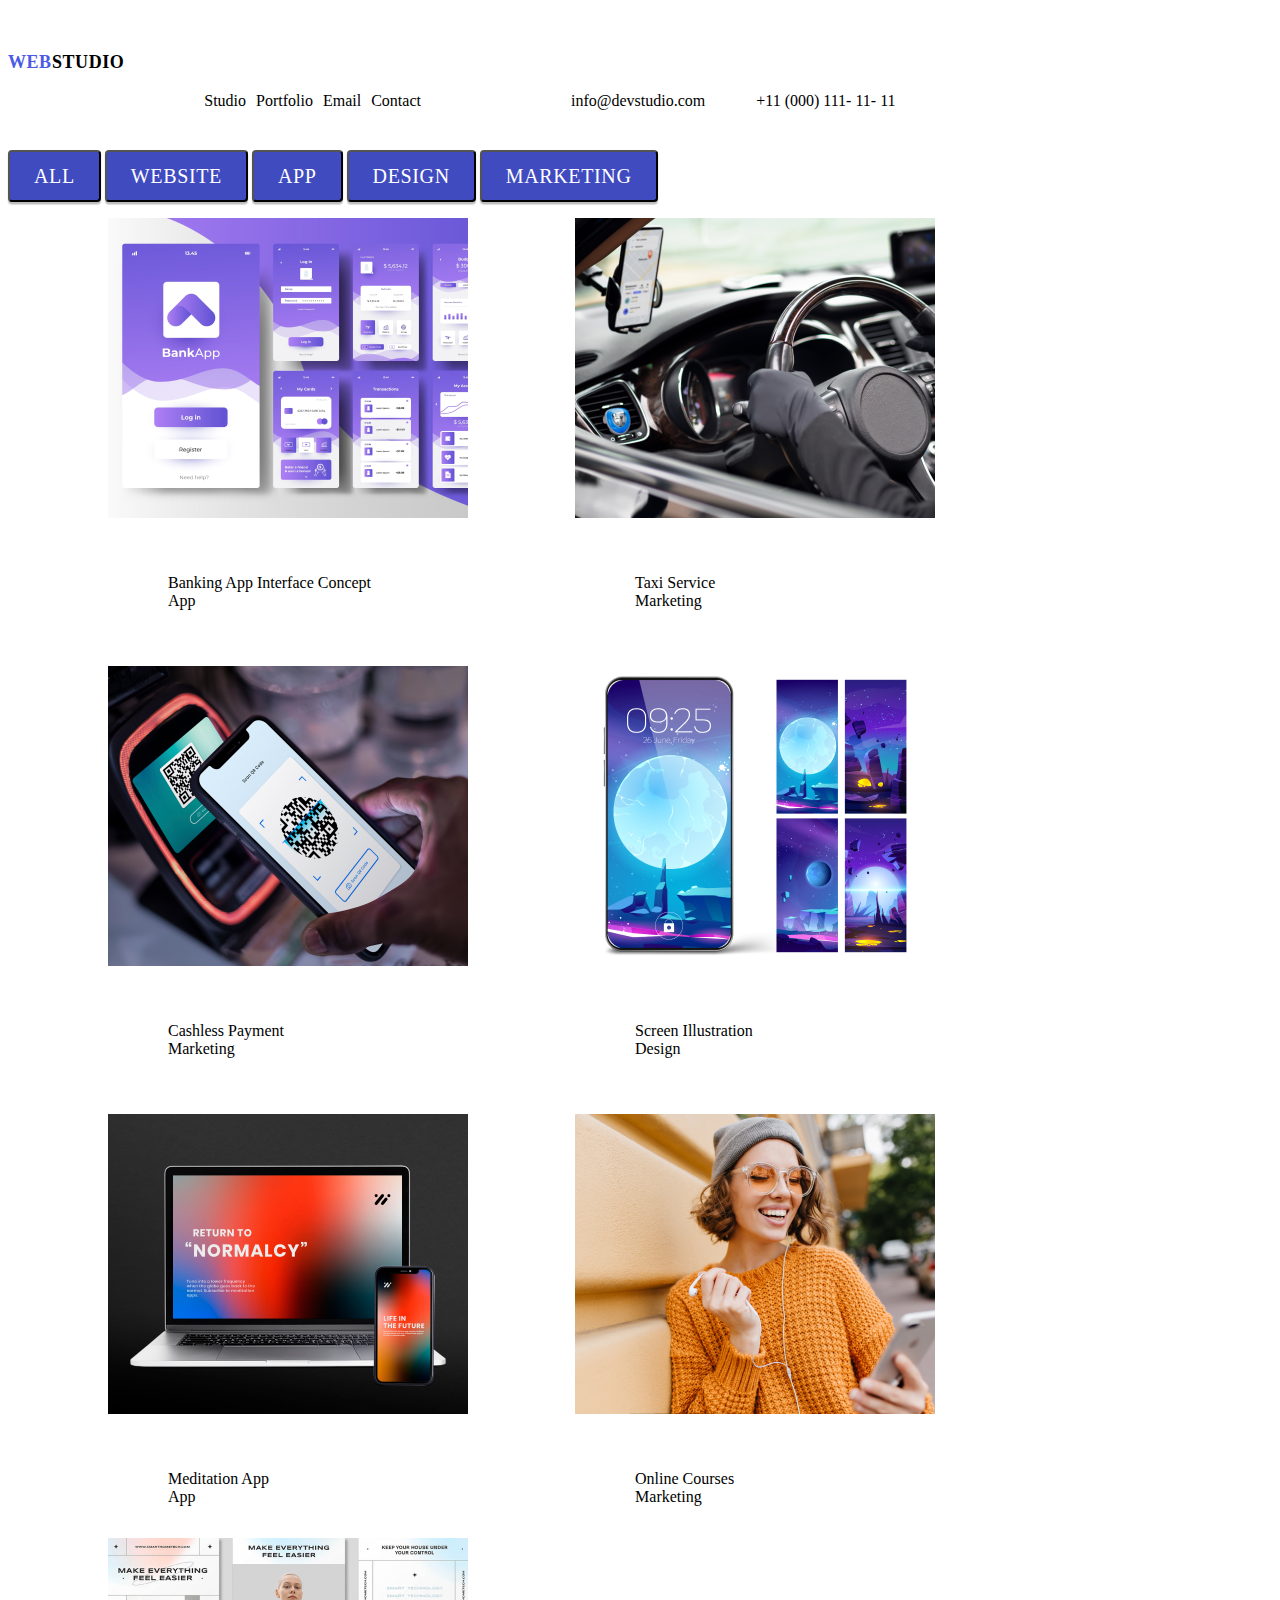
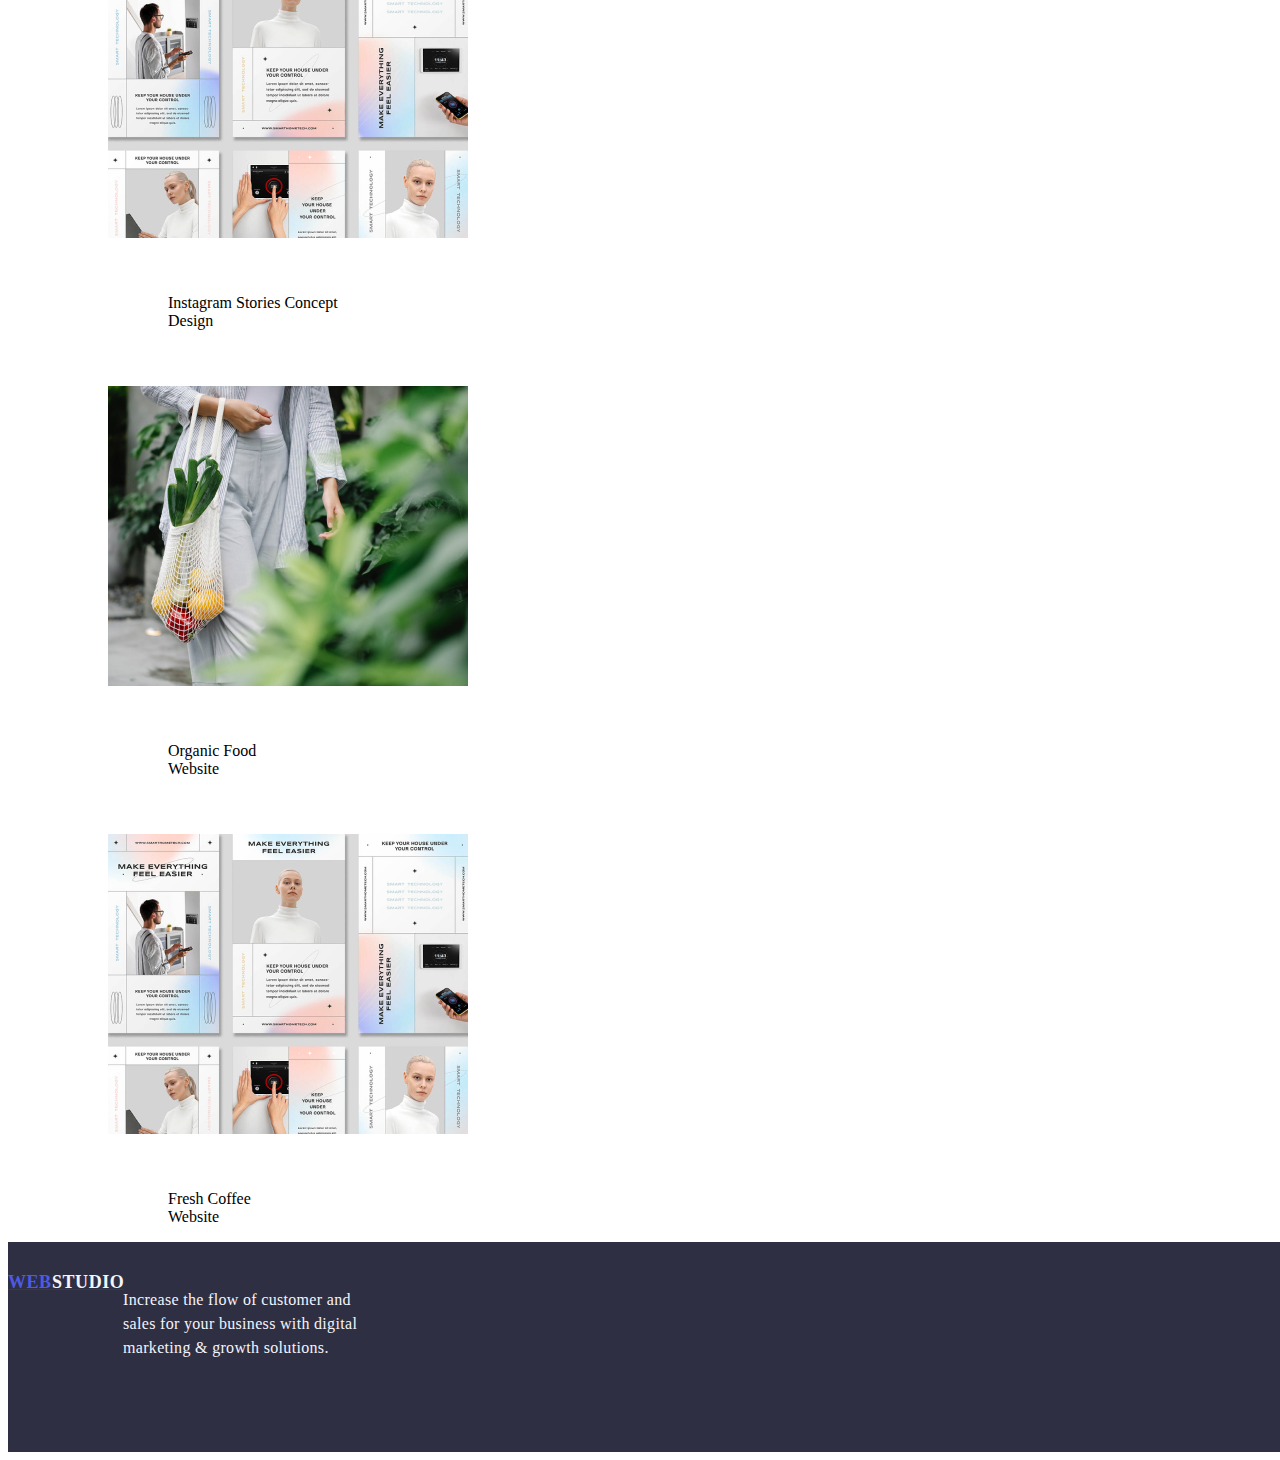
==== portfolio.html @ b7d36d79 "update" ====
<!DOCTYPE html>
<html lang="en">
    <head>
        <meta charset="UTF-8"/>
        <meta name="viewport" content="device-width" , initial scale="1.0"/>
        <title>Portfolio</title>
        <link rel="stylesheet" href="css/style.css"/>
    </head>
    <body>
        <header class="header-list1">
            <div class="list-list1">

                <a class="logo"><span class="web-logo">WEB</span><span class="studio-logo">STUDIO</span></a>
            
              <div class="list">
                    <ul class="list">
                         <li class="list">
                            <a >Studio</a>
                                </li> 
                                     <li class="list">
                                        <a>Portfolio</a>
                                            </li>             
                                                 <li class="list">
                                                    <a>Email</a>
                                                        </li>
                                                             <li class="list">
                                                                 <a>Contact</a>
                                                                    </li>
                                                                 </ul>
                   
                                                             <ul class="list2">
                                                         <li class="list2">
                                                     <a>info@devstudio.com</a>
                                                 </li>
                                            <li class="list2">
                                        <a>+11 (000) 111- 11- 11</a>
                                    </li>
                                    </ul>
                             </div>
                         
        </header>
        <section class="project"> 
        <div>
            <button class="btn-button1">ALL</button>
            <button class="btn-button1">WEBSITE</button>
            <button class="btn-button1">APP</button>
            <button class="btn-button1">DESIGN</button>
            <button class="btn-button1">MARKETING</button>
        </div>
    </section>

        <div class="img2">
        <ul class="img2"><img src="images/projectcard1.jpg" alt="Banking App Interface Concept" /></ul>
                                        <p class="img2-des">Banking App Interface Concept <br>
                                             App</p>
         <ul class="img2"><img src="images/projectcard2.jpg" alt="Cashless Payment" /></ul>
                                          <p class="img2-des">Cashless Payment <br>
                                                                 Marketing</p>
        <ul class="img2"><img src="images/projectcard3.jpg" alt="Meditation App" /></ul>
                                            <p class="img2-des">Meditation App <br>
                                                                    App</p>
        </div>
        <div class="img2">
        <ul class="img2"><img src="images/projectcard4.jpg" alt="Taxi Service Marketing" /></ul>
                                              <p class="img2-des">Taxi Service <br>
                                                                     Marketing</p>

        <ul class="img2"><img src="images/projectcard5.jpg" alt="Screen Illustration Design" /></ul>
                                             <p class="img2-des">Screen Illustration <br>
                                                                    Design </p>  
        <ul class="img2"><img src="images/projectcard6.jpg" alt="Online Courses Marketing" /></ul>
                                                <p class="img2-des">Online Courses <br>
                                                                     Marketing </p> 
        </div>
        <div class="img2">
        <ul class="img2"><img src="images/projectcard7.jpg" alt="Instagram Stories Concept" /></ul>
                                            <p class="img2-des">Instagram Stories Concept <br>
                                                                    Design </p> 
         <ul class="img2"><img src="images/projectcard8.jpg" alt="Organic Food Website" /></ul>
                                                 <p class="img2-des">Organic Food <br>
                                                                      Website </p>
        <ul class="img2"><img src="images/projectcard7.jpg" alt="Fresh Coffe" /></ul>
                                                    <p class="img2-des">Fresh Coffee <br>
                                                                      Website </p>
        </div>                                 
    </body>

    
        <footer class="bg-dark">
            <a href=""class="logo"><span class="web-logo">WEB</span><span class="studio-logo1">STUDIO</span></a>
              <p class="description1">
              Increase the flow of customer and <br />
              sales for your business with digital <br />
              marketing & growth solutions.
            </p>
    </footer>
</html>
---- css/style.css ----
.web-logo{
    display:flex;
    width: 44px;
    height: 21px;
    flex-direction: column;
    justify-content: center;
    color: var(--IRIS, #4D5AE5);
    font-family: Roboto;
    font-size: 18px;
    font-style: normal;
    font-weight: 800;
    line-height: 21px; 
    letter-spacing: 0.54px;
    text-transform: uppercase;
}
.studio-logo{
    color: var( #2E2F42);
    font-family: Roboto;
    font-size: 18px;
    font-style: normal;
    font-weight: 800;
    line-height: 21px; /* 116.667% */
    letter-spacing: 0.54px;
    text-transform: uppercase;
}
.studio-logo1{
    color: var(--CLOUD, #F4F4FD);
    width:71px;
    height:21px;
    font-size:18px;
    font-style:normal;
    font-weight:800;
    line-height: 21px; /* 116.667% */
    letter-spacing: 0.54px;
    text-transform: uppercase;
    

}
body{
    font-family:"Roboto"
}
.container{
    display:flex;
    margin: 0 auto;
    width:1158px;
    padding: 0 15px;
}
.logo web{
    display:flex;
    justify-content: space-between;
}
.logo-list{
    display:flex;
    text-align:left;
    justify-content:space-evenly;
    align-items:left;
    display:inline-flex;
    margin-top:20px;
    margin-right:76px;
}

.features-list{
    display:inline-block;
    display:flex;
    color: var(--NAVY-BLUE, #2E2F42);
    justify-content:space-evenly;
    font-family: Roboto;
    font-size: 30px;
    font-style: normal;
    font-weight: 500;
    line-height: 24px;
    letter-spacing:0.4px;
    width:264px;
}
/*
.description1{

    color: var(--CLOUD, #F4F4FD);
    font-family: Roboto;
    font-size: 16px;
    font-style: normal;
    font-weight: 400;
    line-height: 24px;
    letter-spacing: 0.32px;
    width: 264px;
}
*/
.list{
    display:flex;
    gap:10px;
    justify-content:space-between;
    align-items:left;
    display:inline-flex;
    margin-top:20px;
}
.list-1{
    display:flex;
    display:inline-flex;
    margin-left:5px;
    margin-top:20px; 
    
}
.nav.nav{
    font weight:500px;
}
.list1{
    display: flex;
    padding: 24px 0;
    gap: 40px;
}
    /*
    display:flex;
    display:flex-end;
    margin-left:190px;
    margin-top:20px;
    gap:1px;
    justify-content:flex-end;
    align-items:center;*/ 

.list2{
    display:flex;
    margin-left:50px;
    gap:1px;
    align-items:center;
    margin-top:20px;
}
.solution{
    color: var(--WHITE, #FFF);
    text-align: center;
    font-family: Roboto;
    font-size: 56px;
    font-style: normal;
    font-weight: 700;
    line-height: 60px;
    letter-spacing: 1.12px;
    padding:100px 200px 50px;
    justify-content:center;
    display:flex;
    Text-transform:uppercase;
}
.hero{
     
     background: var(--NAVY-BLUE, #2E2F42);
     width:1440px;
     height:600px;
     justify-content: center;
     flex-shrink: 0;
}
.text{
     color: var(--NAVY-BLUE, #2E2F42);
     text-align: center;
     font-family: Roboto;
     font-size: 36px;
     font-style: normal;
     font-weight: 700;
     line-height: 40px; /* 111.111% */
     letter-spacing: 0.72px;
     text-transform: capitalize
}
.image{
    display:flex;
    display: inline-flex;
    flex-direction:row;
    align-items: flex-start;
    gap:24px;
    height:200px;
    width:360px;
    
}
/*
.img1{
    display:flex;
    display:inline-flex;
    flex-direction:row;
    align-items:center;
    justify-content:center;
    gap:2px; 
    height: 250px;
}
.img3{
    display:flex;
    display:inline-flex;
    flex-direction:row;
    align-items:center;
    justify-content:center;
    gap:2px; 
    height: 250px;}
    */

.img2{
    display:flex;
    display: inline-flex;
    flex-wrap:wrap;
    flex-direction:column;
    align-items:flex-start;
    margin-left:30px;
    gap:24px;
    justify-content:space-between
}
.img2-des{
    display:flex;
    align-items: center;
    margin-left:130px;
    margin-right:100px;
    gap:10px;
}
.bg-dark{
    display:flex;
    background: var(--NAVYBLUE, #2E2F42);
    text-align:left;
    align-content:left;
    width:1440px;
    height:200px;
    justify-content:left;
    flex-shrink:0;
    padding-top:10px;
    font-size: 16px;
    line-height: 24px;
    letter-spacing: 0.32px;color: var(--CLOUD, #F4F4FD);
}
.hero-btn{
    display: inline-flex;
    padding: 16px 32px;
    align-items: center;
    gap: 10px;
    border-radius: 4px;
    background: var(--IRIS, #4D5AE5);
    box-shadow: 0px 4px 4px 0px rgba(0, 0, 0, 0.15);
    border:1000px;
    justify-content: center;
}
/*header*/
.header-list{
    border-bottom: 1px solid var(--Cornflower);
    background-color: var(--White);
    display:flex;
    justify-content:space-between;
    max-width:1200px;
    margin:auto 0;
}
.list-list{
    display:flex;
    justify-content:space-between;
    gap:1px;
}
.list-2{
    display:flex;
    gap:3px
    justify-content:flex-start;

}
.nav-list{
    display: flex;
    align-items: center;  
    padding: 24px 0;
}


.list-list1{
    display: flex;
    
    padding: 24px 0;
    gap: 40px;
}
.hero-btn:hover{
    cursor:pointer;
    background-color:var (--ocean);
}
.card-container{
    display:flex;
    justify-content:center;
    gap:40px;
} 
.card{
    list-style:none;
    text-align:center;
    width:264px;
    height:260px;
    box-shadow: 0px 2px 1px 0px #2e2f4214;
    box-shadow: 0px 1px  1px 0px #2e2f4229;
    box-shadow: 0px 1px 6px 0px #2e2f4214;
}

.description1{ 
    display:flex;
    text-align:left;
    align-items: left;
    color: var(--CLOUD, #F4F4FD);
    font-size: 16px;
    font-style: normal;
    font-weight: 400;
    line-height: 24px;
    letter-spacing: 0.32px;
    padding-top:20px;
    
  
}

.work{
    align-items: center;
    margin-left: 200px;
    color: var(--NAVY-BLUE, #2E2F42);
    text-align: center;
    font-family: Roboto;
    font-size: 30px;
    font-style: normal;
    font-weight: 500;
    line-height: 40px; 
    letter-spacing: 0.72px;
    text-transform: capitalize;
}
.team{
    display:flex;
    align-items: center;
    margin-left: 200px;
    color: var(--NAVY-BLUE, #2E2F42);
    text-align:center;
    justify-content:space-evenly;
    font-family: Roboto;
    font-size: 30px;
    font-style: normal;
    font-weight: 500;
    line-height: 25px;
    letter-spacing: 0.72px;
    text-transform: capitalize;
}
/*
.team-designation{
    color: var(--NAVY-BLUE, #2E2F42);
    text-align:left;
    font-family: Roboto;
    font-size: 20px;
    font-style: normal;
    font-weight: 500;
    line-height: 24px; 
    letter-spacing: 0.4px;
    margin-left:20px;
}
*/
/*
.team-designation{
    display:flex;
    display:inline-flex;
    align-items: center;
    margin-left:5px;
    margin-right:5px;
    gap:5px;
    
}
*/
.title{
    display:flex;
    display:flex-start;
    max-width: 1150px;
    padding: 5px;
    margin-left: auto;
    margin-right: auto;
    justify-content:space-between;
    color: var(--NAVY-BLUE, #2E2F42);
    font-size: 27px;
    font-style: normal;
    font-weight: 500;
    line-height: 24px;
    letter-spacing: 0.4px;
    margin-bottom: 20px;

    /*
    display:flex;
    display:inline-flex;
    align-items:baseline;
    flex-direction:row;
    flex-wrap:nowrap;

    justify-content:space-evenly;
    color: var(--NAVY-BLUE, #2E2F42);
    font-family: Roboto;
    font-size: 20px;
    font-style: normal;
    font-weight: 500;
    line-height: 24px;

    letter-spacing: 0.4px;
    margin-bottom: 20px;*/

  
}
.title-des{
    text-align: center;
    justify-content:center;
    margin-bottom: 20px;
    margin-left:20px;
  

}

.des{
 
    color:var(--SLATE, #434455);
    align-items:baseline;
    margin-top:40px;
    margin-left:20px;
    font-size: 16px;
    font-style:normal;
    font-weight:400;
    line-height:24px; 
    letter-spacing:0.32px;
}
.descript{
    display:flex;
    display:inline flex;
    color: var(--SLATE, #434455);
    font-size: 16px;
    line-height: 24px; 
    letter-spacing: 1.5px;

}
.btn-button1{
    cursor:pointer;
    display:flex;
    color: var(--WHITE, #FFF);
    text-align: center;
    align-content:center;
    font-family: Roboto;
    font-size: 20px;
    font-style: normal;
    font-weight: 500;
    line-height: 24px; 
    letter-spacing: 0.64px;
    display:inline-flex;
    padding: 12px 24px;
    align-items: center;
    justify-content:center;
    flex-direction:row;
    gap:50px;
    border-radius: 4px;
    background: var(--OCEAN, #404BBF);
    box-shadow: 0px 2px 2px 0px rgba(0, 0, 0, 0.12), 0px 2px 1px 0px rgba(0, 0, 0, 0.08), 0px 3px 1px 0px rgba(0, 0, 0, 0.10);
}
.btn-button{
    cursor:pointer;
    display:flex;
    color: var(--WHITE,#FFF);
    text-align:center;
    align-content:center;
    align-self:center;
    font-family: Roboto;
    font-size: 16px;
    font-style: normal;
    font-weight: 500;
    line-height: 24px; 
    letter-spacing: 0.64px;
    display:inline-flex;
    padding: 12px 24px;
    align-items: center;
    justify-content:center;
    gap:100px;
    border-radius:4px;
    background: var(--OCEAN, #404BBF);
    box-shadow: 0px 2px 2px 0px rgba(0, 0, 0, 0.12), 0px 2px 1px 0px rgba(0, 0, 0, 0.08), 0px 3px 1px 0px rgba(0, 0, 0, 0.10);
}
.web-logo{
    display: flex;
    width: 44px;
    height: 21px;
    flex-direction: column;
    justify-content: center;

    color: var(--IRIS, #4D5AE5);
    font-family:Roboto;
    font-size: 18px;
    font-style: normal;
    font-weight: 800;
    line-height: 21px; /* 116.667% */
    letter-spacing: 0.54px;
    text-transform: uppercase;
}
.studio-footer{
    color:var(--cloudcolor);
}
.header{
    border-bottom: 1px solid var (--cornflower,#e7e9fc)
}
.header-list{
    display:flex;
}
.container{
    margin: 0 auto;go
    width:1158px;
    padding: 0 15px;
}
.logo.web{
    display: flex;
    justify-content: space-between
}
.logo{
    display:flex;
    text-align:left;
    justify-content:flex-start;
    align-items:left;
    margin-top:20px;

    
}
.features-list{
    display:flex;
    gap:20px;
}
.item-list{
    display:flex;
    gap:24px;
    text-align:center;
}
.hero{
    padding-top: 100px;
    text-align:center;
    margin:auto 0;
}

/*
.h4{
    display:flex;
    display:inline-flex;
    justify-content:center;
    align-items: center;

}
*/
.h4{
    display:flex;
    align-items: center;
    margin-left:130px;
    margin-right:100px;
    gap:10px;
}
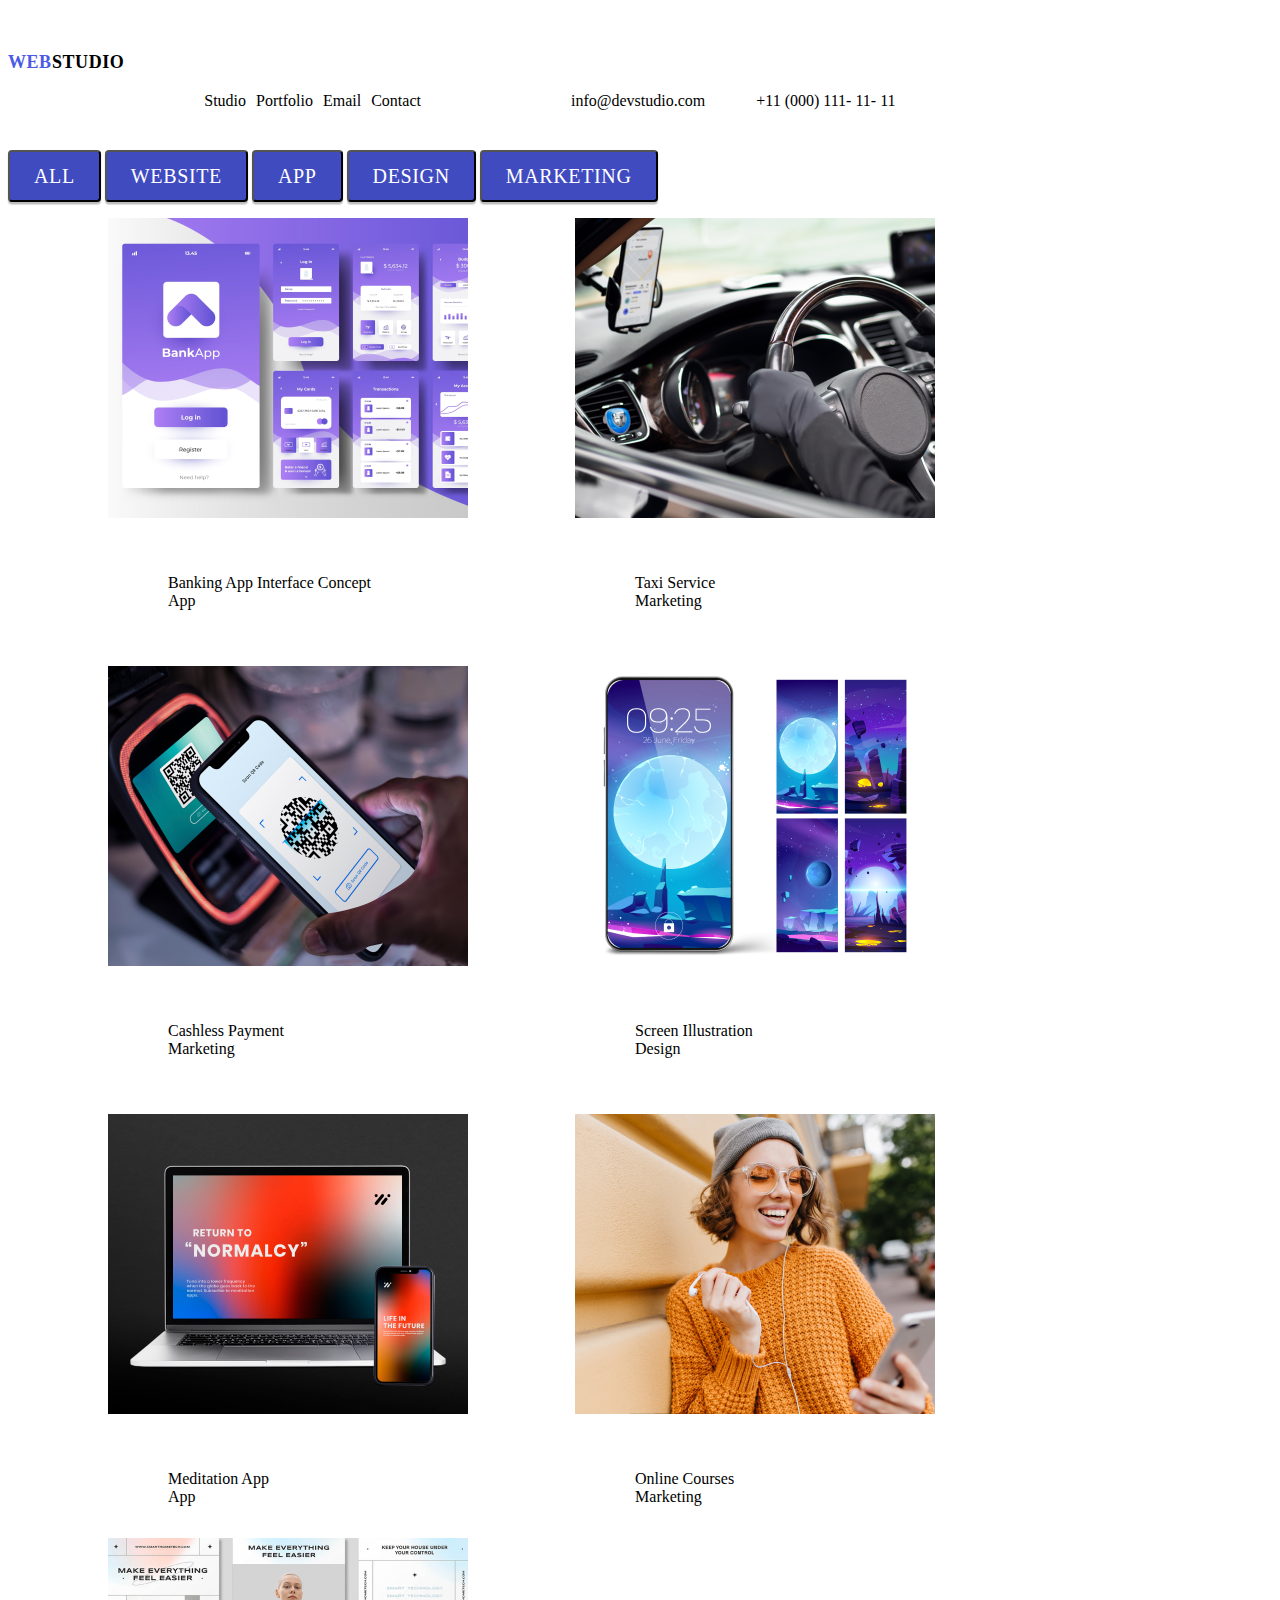
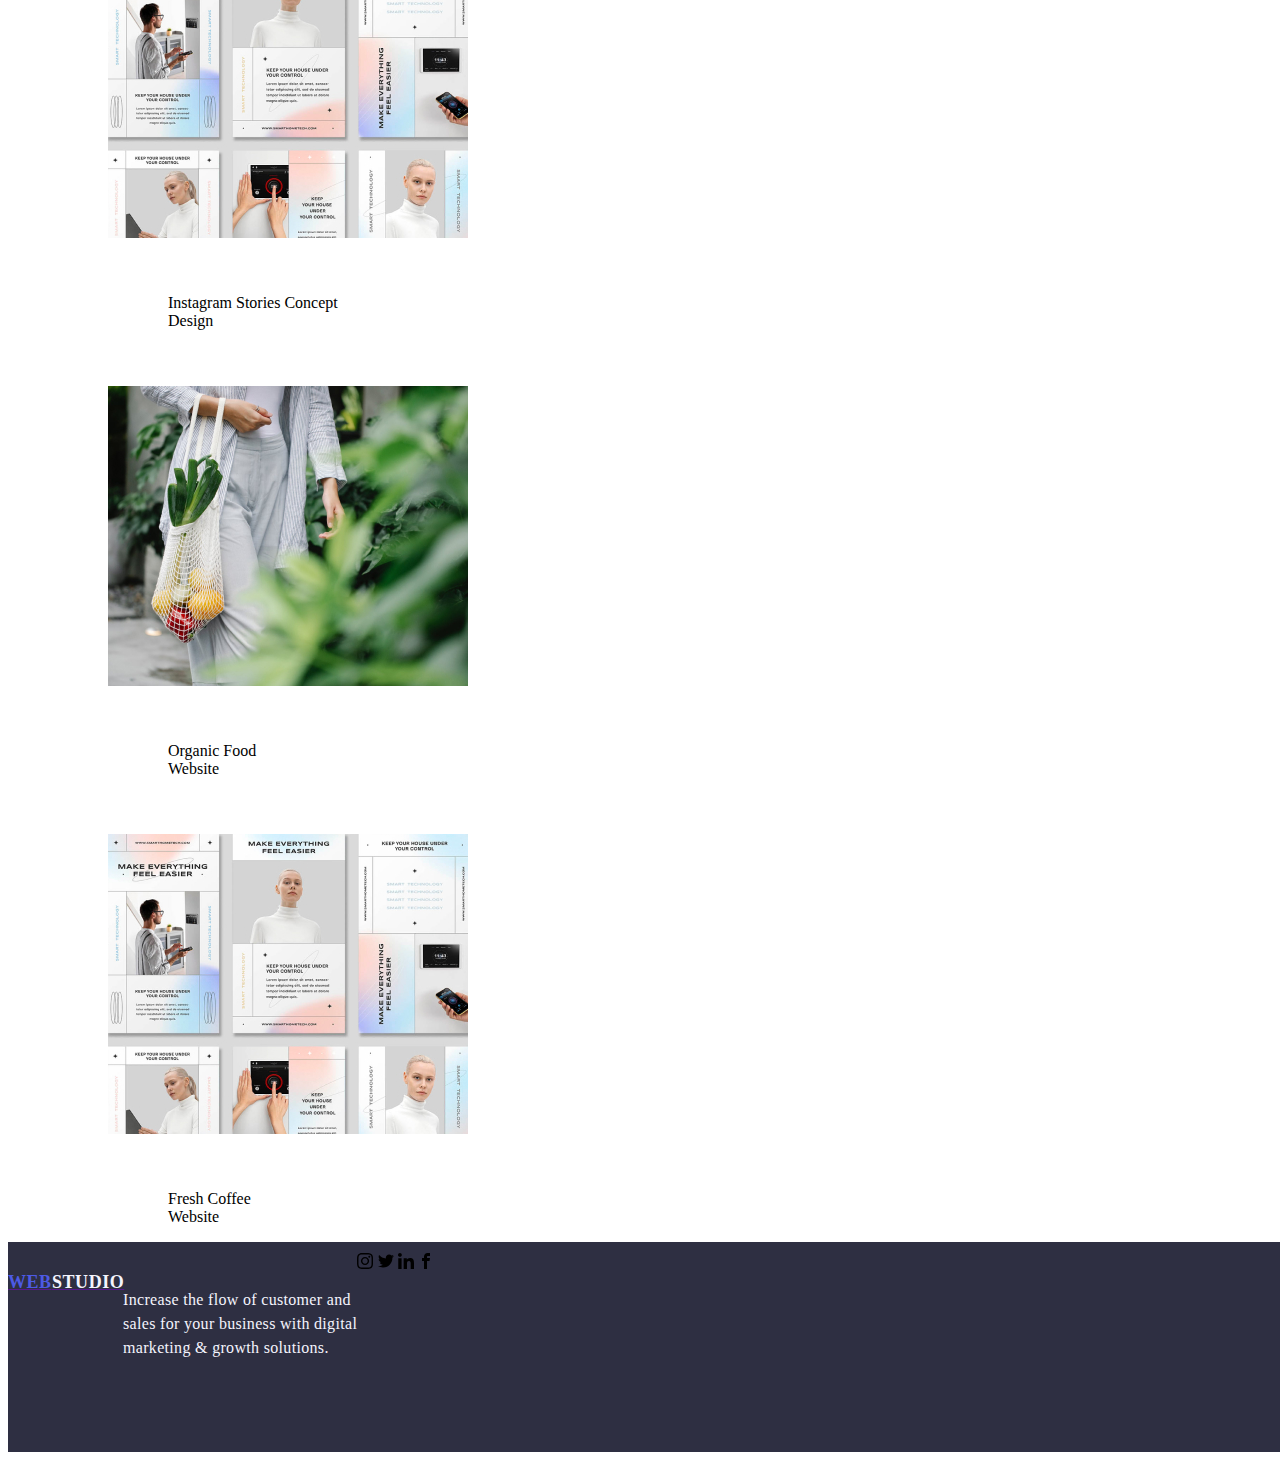
==== commit 4fdae981: "UPDATED" ====
--- a/portfolio.html
+++ b/portfolio.html
@@ -93,5 +93,22 @@
               sales for your business with digital <br />
               marketing & growth solutions.
             </p>
+
+            <div class="team-social1">
+                <svg height="16" width="16">
+                  <use href="images/icons.svg#instagram-2">  </use>
+                </svg>
+ 
+                 <svg height="16" width="16">
+                   <use href="images/icons.svg#twitter-1">  </use>
+                 </svg>
+ 
+                 <svg height="16" width="16">
+                   <use href="images/icons.svg#linkedin-1">  </use>
+                 </svg>
+           
+                 <svg height="16" width="16">
+                    <use href="images/icons.svg#facebook">  </use>
+                 </svg>
     </footer>
 </html>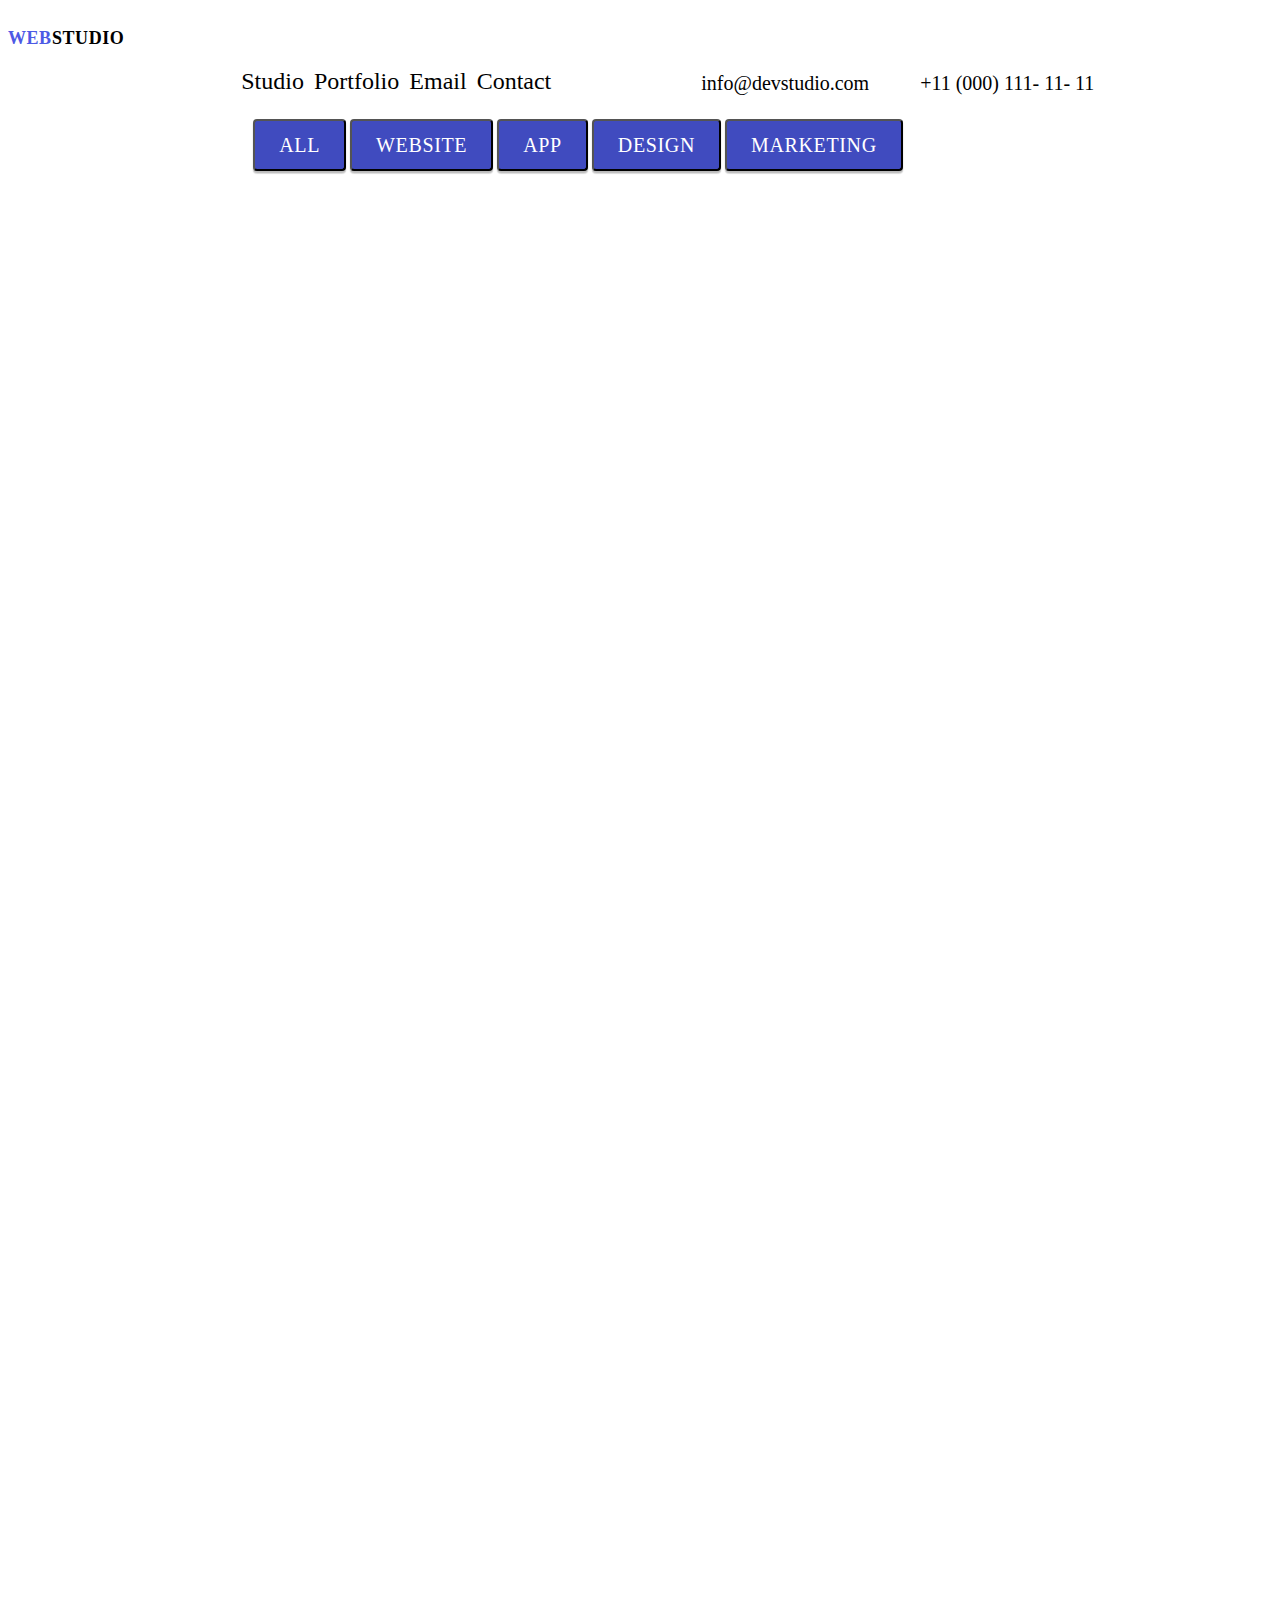
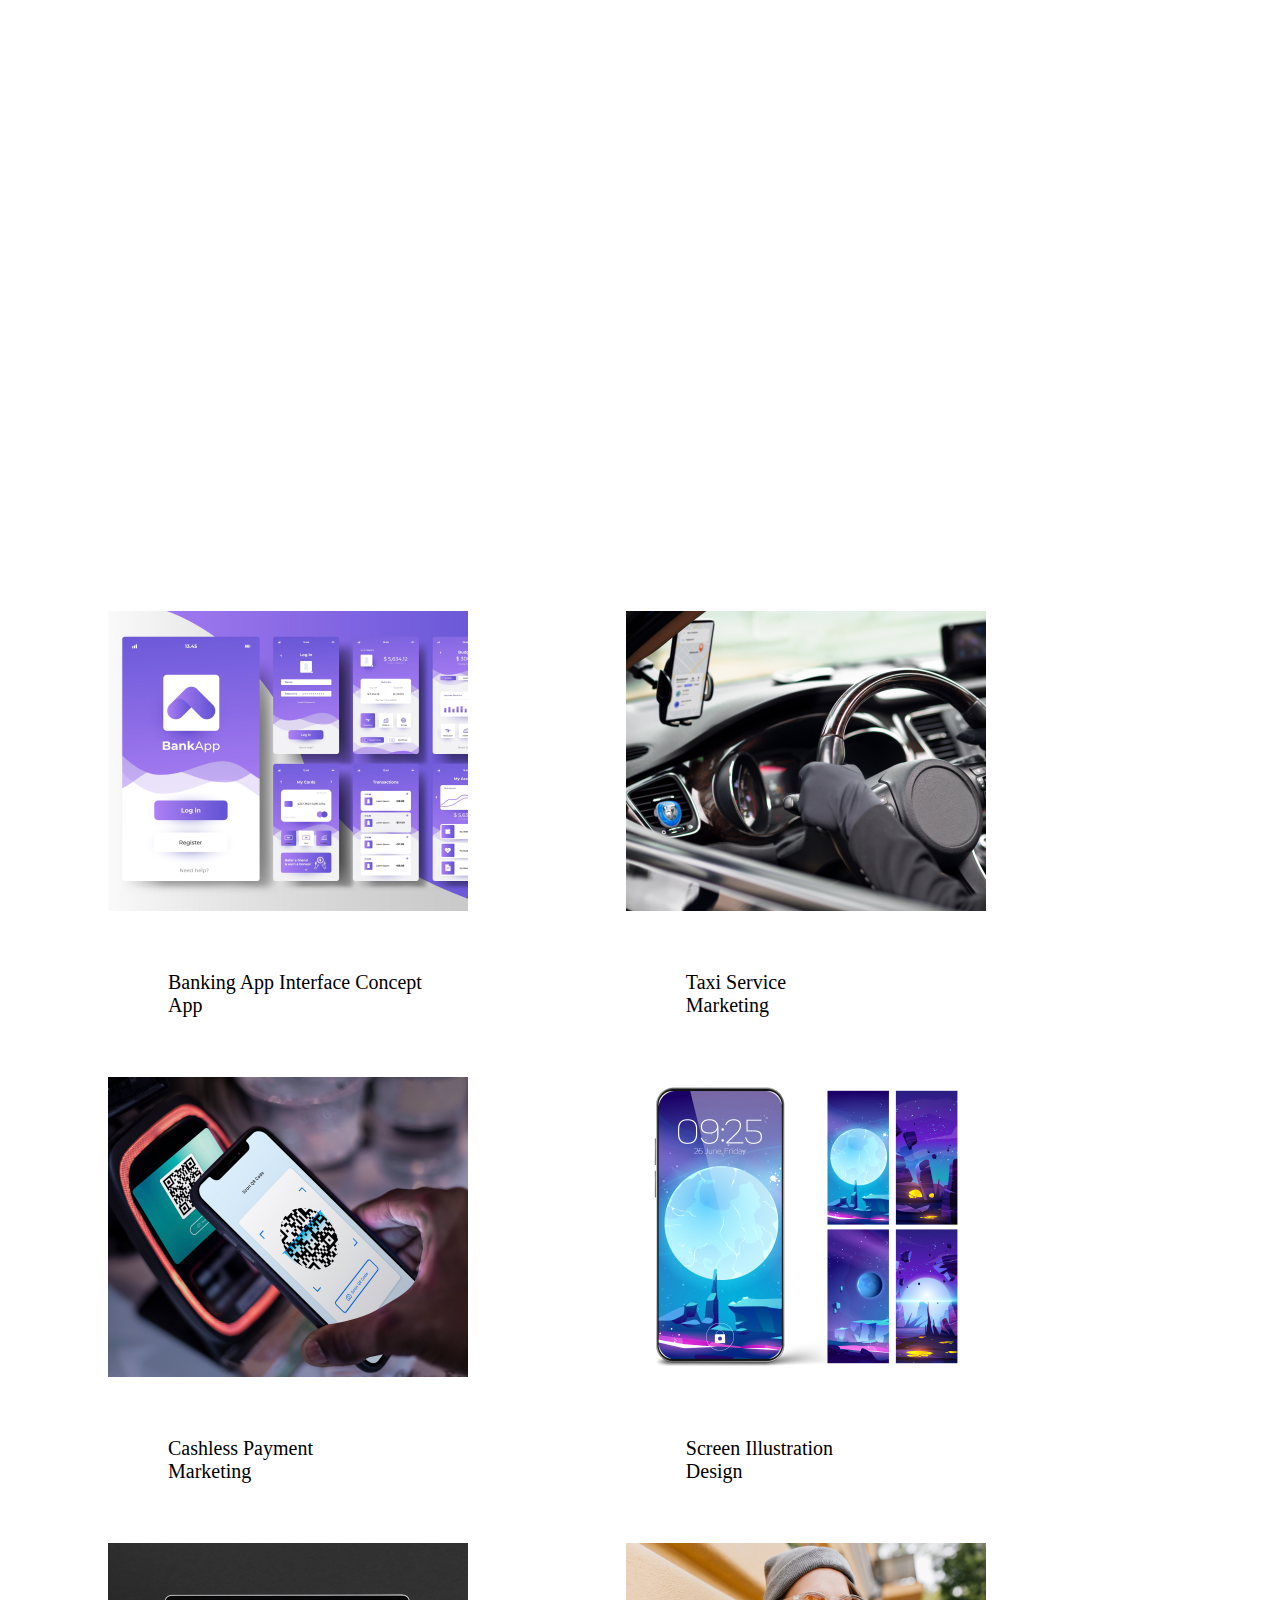
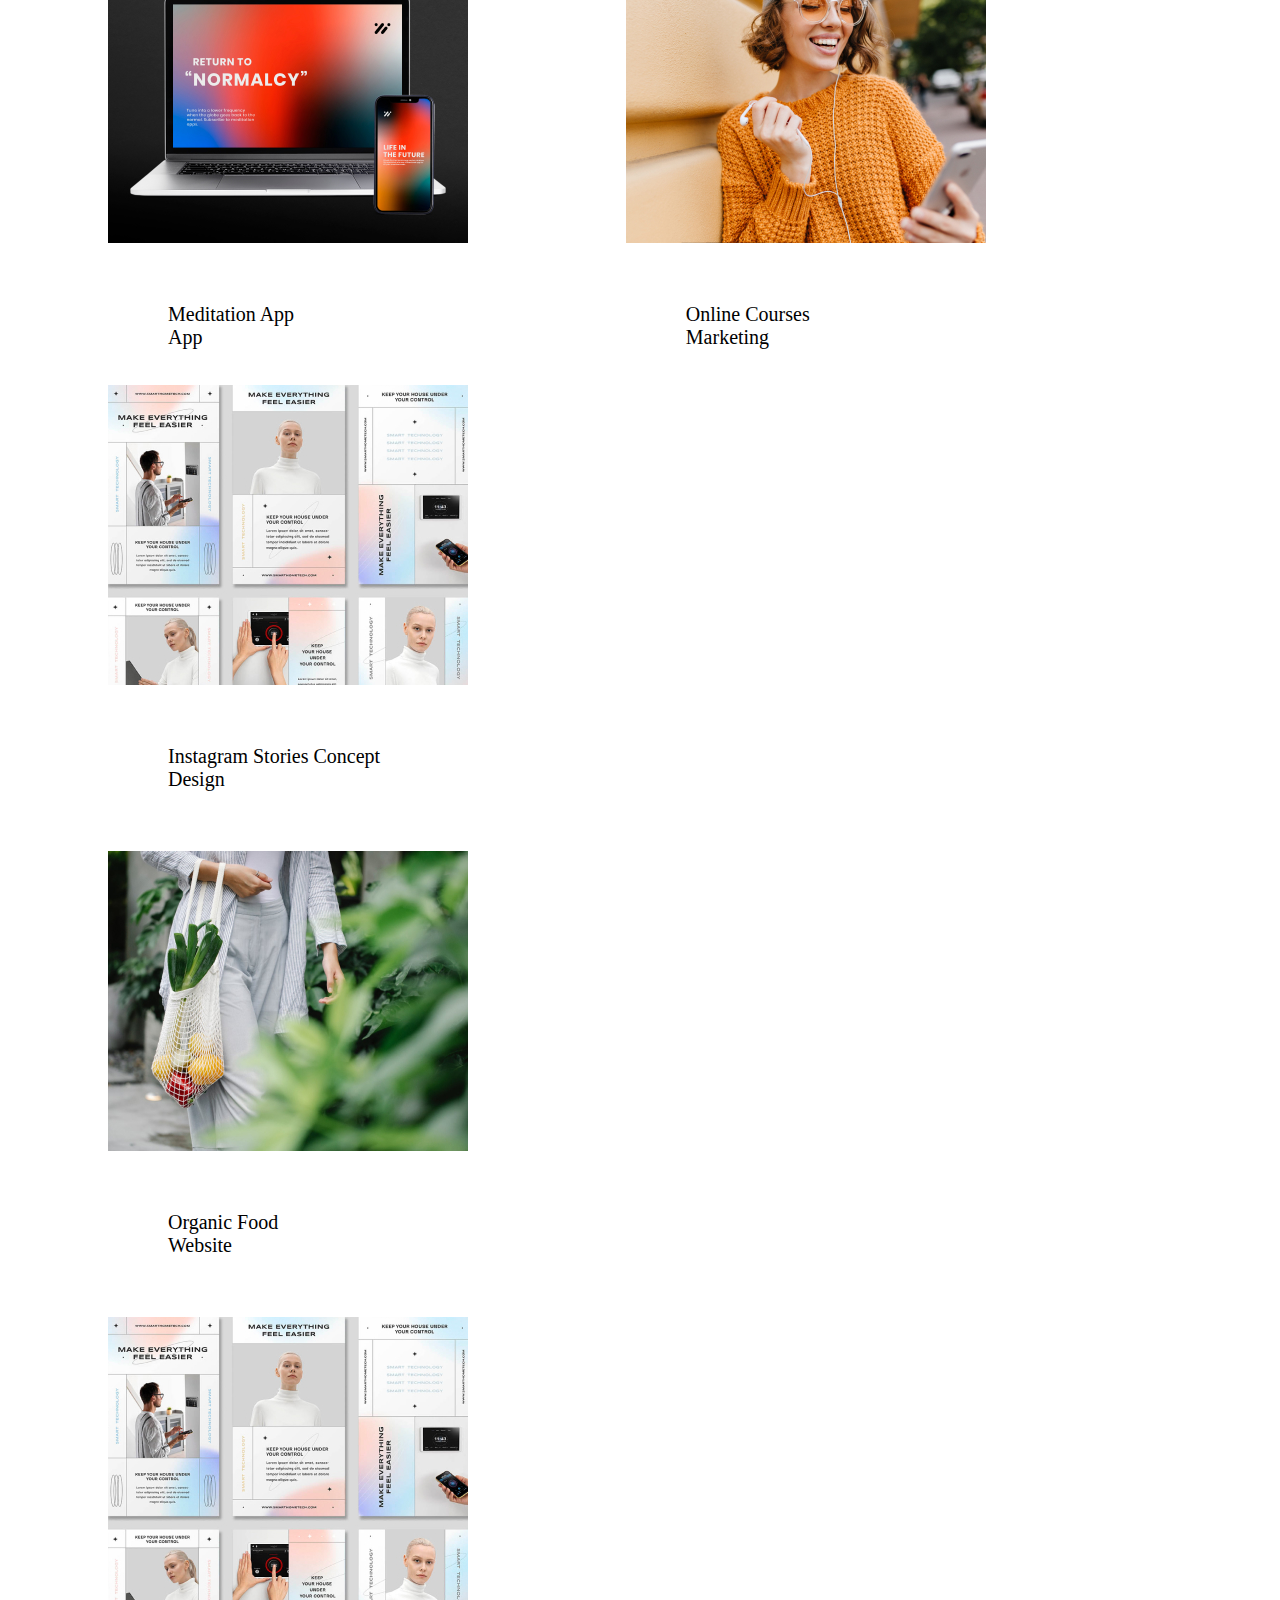
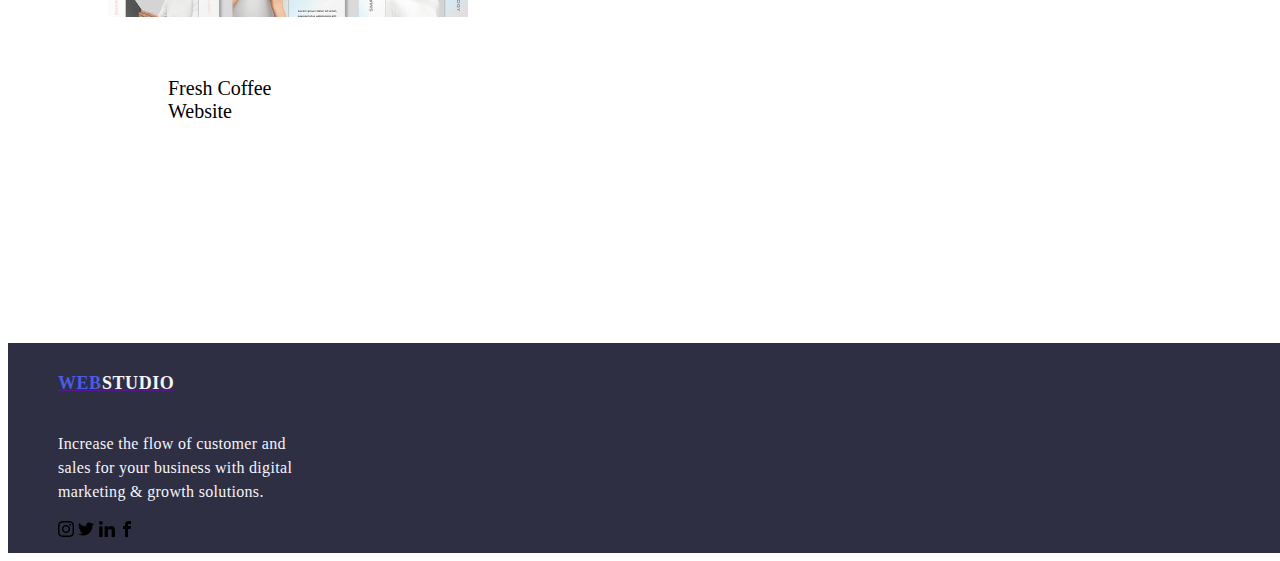
==== commit 14e8ec25: "update" ====
--- a/portfolio.html
+++ b/portfolio.html
@@ -107,7 +107,7 @@
                    <use href="images/icons.svg#linkedin-1">  </use>
                  </svg>
            
-                 <svg height="16" width="16">
+                 <svg  height="16" width="16">
                     <use href="images/icons.svg#facebook">  </use>
                  </svg>
     </footer>
--- a/css/style.css
+++ b/css/style.css
@@ -85,6 +85,7 @@
     letter-spacing: 0.32px;
     width: 264px;
 }
+
 */
 .list{
     display:flex;
@@ -93,6 +94,7 @@
     align-items:left;
     display:inline-flex;
     margin-top:20px;
+    font-size:24px;
 }
 .list-1{
     display:flex;
@@ -124,6 +126,7 @@
     gap:1px;
     align-items:center;
     margin-top:20px;
+    font-size:20px;
 }
 .solution{
     color: var(--WHITE, #FFF);
@@ -141,7 +144,12 @@
 }
 .hero{
      
-     background: var(--NAVY-BLUE, #2E2F42);
+   /*  background: var(--NAVY-BLUE, #2E2F42);*/
+    
+     background-repeat:no-repeat;
+     background-position: center;
+     background-attachment: fixed;
+     background-size:cover;
      width:1440px;
      height:600px;
      justify-content: center;
@@ -204,20 +212,22 @@
     margin-left:130px;
     margin-right:100px;
     gap:10px;
-}
-.bg-dark{
-    display:flex;
+    font-size:20px;
+}
+.bg-dark{     
     background: var(--NAVYBLUE, #2E2F42);
     text-align:left;
-    align-content:left;
+    align-items:left;
     width:1440px;
     height:200px;
-    justify-content:left;
     flex-shrink:0;
     padding-top:10px;
     font-size: 16px;
     line-height: 24px;
     letter-spacing: 0.32px;color: var(--CLOUD, #F4F4FD);
+    margin:200px auto 0 auto;
+    font-size:16px;
+    padding-left:50px;
 }
 .hero-btn{
     display: inline-flex;
@@ -230,14 +240,14 @@
     border:1000px;
     justify-content: center;
 }
-/*header*/
+
 .header-list{
     border-bottom: 1px solid var(--Cornflower);
     background-color: var(--White);
     display:flex;
     justify-content:space-between;
     max-width:1200px;
-    margin:auto 0;
+    margin:Auto 0;
 }
 .list-list{
     display:flex;
@@ -246,7 +256,7 @@
 }
 .list-2{
     display:flex;
-    gap:3px
+    gap:5px;
     justify-content:flex-start;
 
 }
@@ -256,13 +266,14 @@
     padding: 24px 0;
 }
 
-
+/*
 .list-list1{
     display: flex;
     
     padding: 24px 0;
     gap: 40px;
 }
+*/
 .hero-btn:hover{
     cursor:pointer;
     background-color:var (--ocean);
@@ -271,6 +282,7 @@
     display:flex;
     justify-content:center;
     gap:40px;
+    background-color:white;
 } 
 .card{
     list-style:none;
@@ -283,9 +295,6 @@
 }
 
 .description1{ 
-    display:flex;
-    text-align:left;
-    align-items: left;
     color: var(--CLOUD, #F4F4FD);
     font-size: 16px;
     font-style: normal;
@@ -293,8 +302,9 @@
     line-height: 24px;
     letter-spacing: 0.32px;
     padding-top:20px;
-    
-  
+    align-items: left;
+    justify-content:flex-start;
+    text-align:left;
 }
 
 .work{
@@ -324,6 +334,11 @@
     line-height: 25px;
     letter-spacing: 0.72px;
     text-transform: capitalize;
+    height:1400px;
+    width:780px;
+    padding-bottom:400px;
+
+    
 }
 /*
 .team-designation{
@@ -352,18 +367,20 @@
 .title{
     display:flex;
     display:flex-start;
-    max-width: 1150px;
+    max-width: 1140px;
     padding: 5px;
     margin-left: auto;
     margin-right: auto;
-    justify-content:space-between;
+    justify-content:center;
     color: var(--NAVY-BLUE, #2E2F42);
-    font-size: 27px;
+    font-size: 20px;
     font-style: normal;
     font-weight: 500;
     line-height: 24px;
     letter-spacing: 0.4px;
     margin-bottom: 20px;
+    background:gray;
+    align-item:center;
 
     /*
     display:flex;
@@ -371,7 +388,6 @@
     align-items:baseline;
     flex-direction:row;
     flex-wrap:nowrap;
-
     justify-content:space-evenly;
     color: var(--NAVY-BLUE, #2E2F42);
     font-family: Roboto;
@@ -379,21 +395,16 @@
     font-style: normal;
     font-weight: 500;
     line-height: 24px;
-
     letter-spacing: 0.4px;
     margin-bottom: 20px;*/
-
-  
 }
 .title-des{
     text-align: center;
     justify-content:center;
     margin-bottom: 20px;
     margin-left:20px;
-  
-
-}
-
+    font-size:20px;
+}
 .des{
  
     color:var(--SLATE, #434455);
@@ -413,7 +424,6 @@
     font-size: 16px;
     line-height: 24px; 
     letter-spacing: 1.5px;
-
 }
 .btn-button1{
     cursor:pointer;
@@ -444,28 +454,25 @@
     text-align:center;
     align-content:center;
     align-self:center;
-    font-family: Roboto;
     font-size: 16px;
     font-style: normal;
-    font-weight: 500;
+    font-weight: 0;
     line-height: 24px; 
     letter-spacing: 0.64px;
-    display:inline-flex;
+   /* display:inline-flex; */
     padding: 12px 24px;
     align-items: center;
     justify-content:center;
-    gap:100px;
     border-radius:4px;
     background: var(--OCEAN, #404BBF);
     box-shadow: 0px 2px 2px 0px rgba(0, 0, 0, 0.12), 0px 2px 1px 0px rgba(0, 0, 0, 0.08), 0px 3px 1px 0px rgba(0, 0, 0, 0.10);
 }
 .web-logo{
-    display: flex;
-    width: 44px;
-    height: 21px;
+    display:flex;
+    width:44px;
+    height:21px;
     flex-direction: column;
     justify-content: center;
-
     color: var(--IRIS, #4D5AE5);
     font-family:Roboto;
     font-size: 18px;
@@ -481,9 +488,6 @@
 .header{
     border-bottom: 1px solid var (--cornflower,#e7e9fc)
 }
-.header-list{
-    display:flex;
-}
 .container{
     margin: 0 auto;go
     width:1158px;
@@ -496,11 +500,12 @@
 .logo{
     display:flex;
     text-align:left;
-    justify-content:flex-start;
+    justify-content:space-evenly;
     align-items:left;
+    display:inline-flex;
     margin-top:20px;
-
-    
+    margin-right:76px;
+    font-size:16px;
 }
 .features-list{
     display:flex;
@@ -511,12 +516,6 @@
     gap:24px;
     text-align:center;
 }
-.hero{
-    padding-top: 100px;
-    text-align:center;
-    margin:auto 0;
-}
-
 /*
 .h4{
     display:flex;
@@ -533,4 +532,150 @@
     margin-right:100px;
     gap:10px;
 }
-
+/*Portfolio*/
+
+.header-list1{
+        border-bottom: 1px solid var(--Cornflower);
+        background-color: var(--White);
+        display:flex;
+        justify-content:space-between;
+        max-width:1440px;
+        margin:0 auto;
+        
+}
+.list-list1{
+    display:flex;
+    justify-content:space-between;
+    gap:1px;
+}
+.Port-logo{
+    display:flex;
+    text-align:left;
+    justify-content:space-evenly;
+    align-items:left;
+    display:inline-flex;
+    margin-top:20px;
+    margin-right:76px;
+
+}
+.btn-button2{
+    display:flex;
+    justify-content:center;
+    margin-top:100px;
+    margin-bottom:72px;
+    gap:24px;   
+}
+.icon{
+    display:flex;
+    background-color:var(red);
+    align-items:center;
+    justify-content:center;
+    padding-top:0;
+    padding-bottom:20px;
+    text-align:center;
+    width:1140px;
+    margin-left:156px;
+}
+.team-caption{
+
+    display:flex;
+    justify-content:space-around;
+    border: 2px dashed black;
+    border-radius:8px;
+    padding:20px;
+    margin-right:20px;
+    margin-bottom:20px;
+    padding-top:32px;
+}
+.svg{
+    fill:white;
+
+    display:flex;
+    display:inline-flex;
+    background-color: var(blue);
+    border-radius:50%;
+    padding:20px;
+    margin:5px;
+
+}
+/*CUSTOMER*/
+.company{
+    /*display:flex;
+    width:1440;
+    height:780;
+    background-color:var(--ocean);
+    padding:1440px;*/
+
+    border: 2px solid black;
+    border-radius:8px;
+    padding:20px;
+    margin-right:20px;
+    
+}
+.office{
+    background-image: url('../images/people.png');
+     background-repeat:no-repeat;
+     background-position: center;
+     background-attachment: fixed;
+     background-size:cover;
+     width:1440px;
+     height:600px;
+     justify-content: center;
+     flex-shrink: 0;
+     padding:188px 188px;
+
+}  
+.icon-list{
+    border: 2px solid black;
+    border-radius:8px;
+    padding:20px;
+    margin-right:20px;
+
+}
+.project{
+    display:flex;
+    display:inline-flex;
+    text-align:center;
+    justify-content:center;
+    gap:24px;
+    width:1140px;
+    height:2076px;
+} 
+.team-social svg{
+    display:flex;
+    fill:white;
+    display:flex;
+    display:inline-flex;
+    background-color: var(--IRIS));
+    border-radius:50%;
+    padding:20px 20px;
+    font-size:36px;
+    align-items:center;
+    justify-content:space-around;
+    margin-top:10px;
+    align-content:center;
+}
+.icon1{
+    border: 2px solid black;
+    border-radius:8px;
+    padding:20px;
+    margin-right:20px;
+}
+.team-social{
+    display:flex;
+    justify-content:space-around;
+    align-items: center;
+   
+   
+}
+.alpha{
+    display:flex;
+    background-color:var(--IRIS);
+    fill:white;
+    padding:15px;
+    margin:24px;
+    border-radius:50px;
+    height:40px;
+    width:40px
+    justify-content:center;
+}
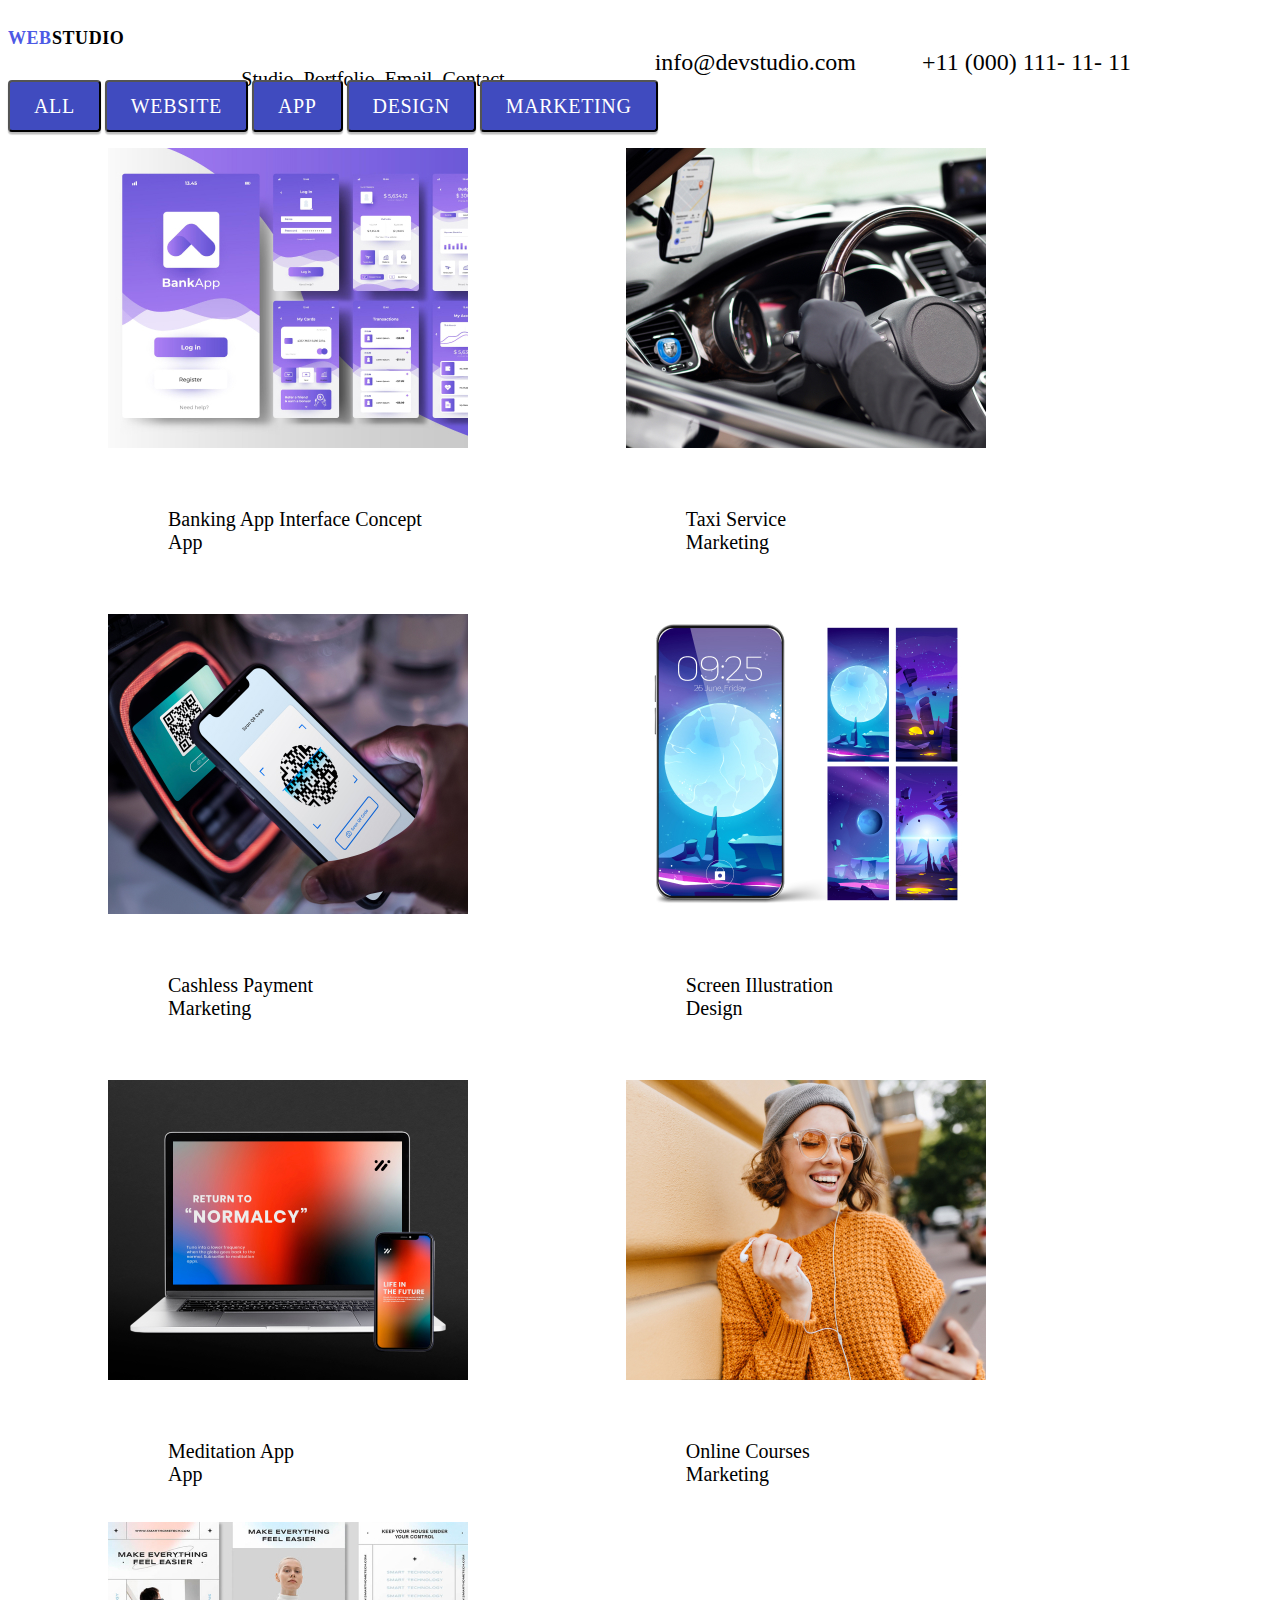
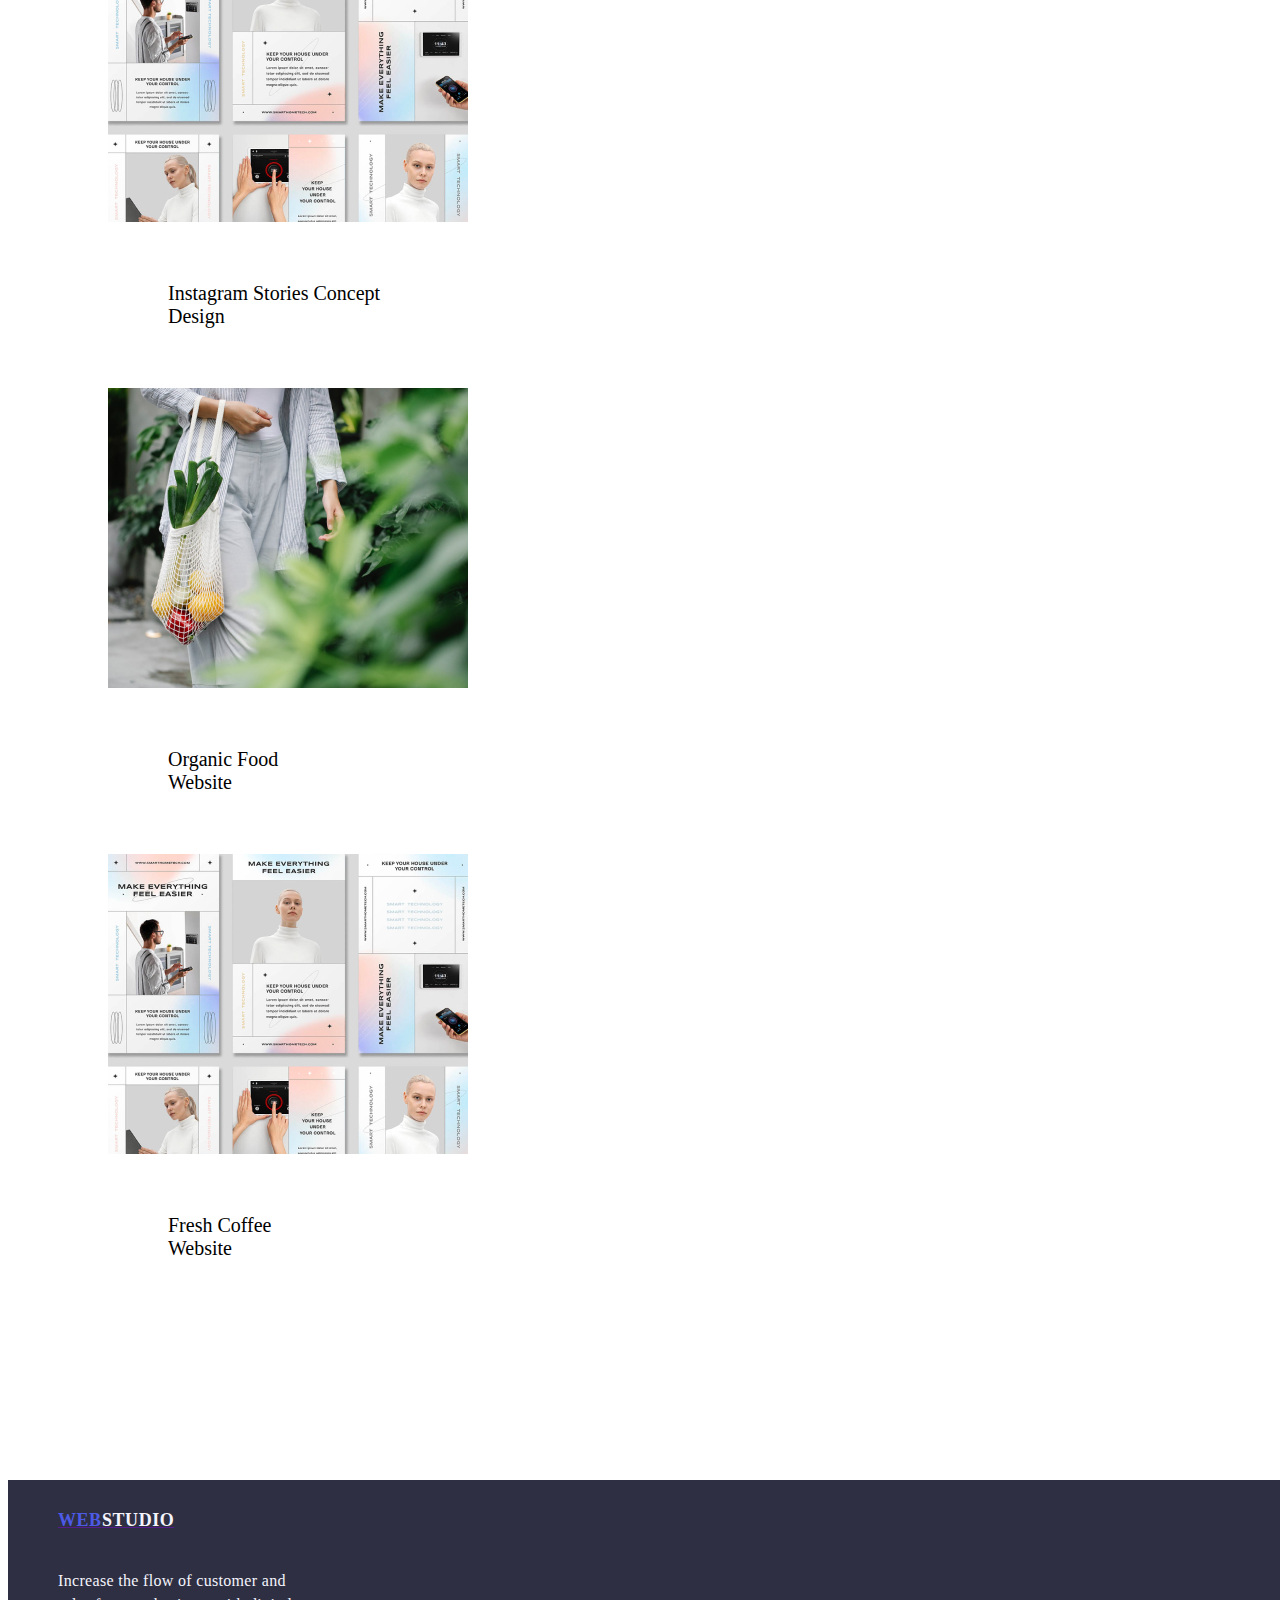
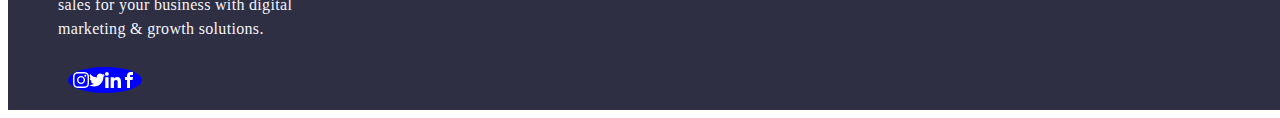
==== commit 2987c3cc: "update" ====
--- a/portfolio.html
+++ b/portfolio.html
@@ -61,19 +61,19 @@
                                                                     App</p>
         </div>
         <div class="img2">
-        <ul class="img2"><img src="images/projectcard4.jpg" alt="Taxi Service Marketing" /></ul>
+        <ul class="img2"><img src="images/projectcard4.jpg" alt="Taxi Service Marketing"/></ul>
                                               <p class="img2-des">Taxi Service <br>
                                                                      Marketing</p>
 
         <ul class="img2"><img src="images/projectcard5.jpg" alt="Screen Illustration Design" /></ul>
                                              <p class="img2-des">Screen Illustration <br>
                                                                     Design </p>  
-        <ul class="img2"><img src="images/projectcard6.jpg" alt="Online Courses Marketing" /></ul>
+        <ul class="img2"><img src="images/projectcard6.jpg" alt="Online Courses Marketing"/></ul>
                                                 <p class="img2-des">Online Courses <br>
                                                                      Marketing </p> 
         </div>
         <div class="img2">
-        <ul class="img2"><img src="images/projectcard7.jpg" alt="Instagram Stories Concept" /></ul>
+        <ul class="img2"><img src="images/projectcard7.jpg" alt="Instagram Stories Concept"/></ul>
                                             <p class="img2-des">Instagram Stories Concept <br>
                                                                     Design </p> 
          <ul class="img2"><img src="images/projectcard8.jpg" alt="Organic Food Website" /></ul>
--- a/css/style.css
+++ b/css/style.css
@@ -59,7 +59,6 @@
     margin-top:20px;
     margin-right:76px;
 }
-
 .features-list{
     display:inline-block;
     display:flex;
@@ -85,7 +84,6 @@
     letter-spacing: 0.32px;
     width: 264px;
 }
-
 */
 .list{
     display:flex;
@@ -94,17 +92,18 @@
     align-items:left;
     display:inline-flex;
     margin-top:20px;
-    font-size:24px;
+    font-size:20px;
 }
 .list-1{
     display:flex;
     display:inline-flex;
     margin-left:5px;
     margin-top:20px; 
+    font-size:20px;
     
 }
 .nav.nav{
-    font weight:500px;
+    font-weight:500px;
 }
 .list1{
     display: flex;
@@ -123,10 +122,10 @@
 .list2{
     display:flex;
     margin-left:50px;
-    gap:1px;
+    gap:16px;
     align-items:center;
     margin-top:20px;
-    font-size:20px;
+    font-size:24px;
 }
 .solution{
     color: var(--WHITE, #FFF);
@@ -144,12 +143,7 @@
 }
 .hero{
      
-   /*  background: var(--NAVY-BLUE, #2E2F42);*/
-    
-     background-repeat:no-repeat;
-     background-position: center;
-     background-attachment: fixed;
-     background-size:cover;
+     background: var(--NAVY-BLUE, #2E2F42);
      width:1440px;
      height:600px;
      justify-content: center;
@@ -214,20 +208,20 @@
     gap:10px;
     font-size:20px;
 }
-.bg-dark{     
-    background: var(--NAVYBLUE, #2E2F42);
+.bg-dark{
+    
+    background:var(--NAVY-BLUE, #2E2F42);
     text-align:left;
     align-items:left;
     width:1440px;
     height:200px;
+    justify-content:left;
     flex-shrink:0;
-    padding-top:10px;
+    padding:10px 156px 20px 50px;
     font-size: 16px;
     line-height: 24px;
     letter-spacing: 0.32px;color: var(--CLOUD, #F4F4FD);
     margin:200px auto 0 auto;
-    font-size:16px;
-    padding-left:50px;
 }
 .hero-btn{
     display: inline-flex;
@@ -246,8 +240,9 @@
     background-color: var(--White);
     display:flex;
     justify-content:space-between;
+    padding-left:20px;
     max-width:1200px;
-    margin:Auto 0;
+    margin:0 auto;
 }
 .list-list{
     display:flex;
@@ -256,8 +251,9 @@
 }
 .list-2{
     display:flex;
-    gap:5px;
-    justify-content:flex-start;
+    gap:3px;
+    margin-right:10px;
+    justify-content:flex-end;
 
 }
 .nav-list{
@@ -272,23 +268,33 @@
     
     padding: 24px 0;
     gap: 40px;
+
 }
 */
 .hero-btn:hover{
     cursor:pointer;
-    background-color:var (--ocean);
+    background-color:var (--WHITE, #FFF);
 }
 .card-container{
     display:flex;
     justify-content:center;
     gap:40px;
-    background-color:white;
+    
+    
+    
 } 
 .card{
+    display:flex;
+    display:block;
     list-style:none;
     text-align:center;
+    font-size:20px;
     width:264px;
     height:260px;
+    border:20px solid rgb(222, 219, 219);
+    border-width:20px;
+    
+    
     box-shadow: 0px 2px 1px 0px #2e2f4214;
     box-shadow: 0px 1px  1px 0px #2e2f4229;
     box-shadow: 0px 1px 6px 0px #2e2f4214;
@@ -308,8 +314,10 @@
 }
 
 .work{
-    align-items: center;
-    margin-left: 200px;
+    display:flex;
+    align-items: center;
+    justify-content:center;
+    margin-left:auto 0;
     color: var(--NAVY-BLUE, #2E2F42);
     text-align: center;
     font-family: Roboto;
@@ -319,6 +327,13 @@
     line-height: 40px; 
     letter-spacing: 0.72px;
     text-transform: capitalize;
+    
+}
+.work1{
+    display:flex;
+    justify-content: center;
+    gap:24px;
+    margin-bottom:200px;
 }
 .team{
     display:flex;
@@ -334,11 +349,6 @@
     line-height: 25px;
     letter-spacing: 0.72px;
     text-transform: capitalize;
-    height:1400px;
-    width:780px;
-    padding-bottom:400px;
-
-    
 }
 /*
 .team-designation{
@@ -367,20 +377,26 @@
 .title{
     display:flex;
     display:flex-start;
-    max-width: 1140px;
+    max-width: 1440px;
     padding: 5px;
     margin-left: auto;
     margin-right: auto;
-    justify-content:center;
+    justify-content:space-between;
     color: var(--NAVY-BLUE, #2E2F42);
-    font-size: 20px;
+    font-size: 27px;
     font-style: normal;
     font-weight: 500;
     line-height: 24px;
     letter-spacing: 0.4px;
-    margin-bottom: 20px;
-    background:gray;
-    align-item:center;
+    margin-bottom: 5px;
+
+    margin-top:5px;
+    background:white;
+    align-items:center;
+    width:1440px;
+    height:600px;
+    overflow:hidden;
+
 
     /*
     display:flex;
@@ -388,6 +404,7 @@
     align-items:baseline;
     flex-direction:row;
     flex-wrap:nowrap;
+
     justify-content:space-evenly;
     color: var(--NAVY-BLUE, #2E2F42);
     font-family: Roboto;
@@ -395,18 +412,22 @@
     font-style: normal;
     font-weight: 500;
     line-height: 24px;
+
     letter-spacing: 0.4px;
     margin-bottom: 20px;*/
+
+  
 }
 .title-des{
     text-align: center;
     justify-content:center;
-    margin-bottom: 20px;
+    margin-bottom:2px;
     margin-left:20px;
-    font-size:20px;
-}
+    padding-top:10px;
+    justify-content:space-around;
+}
+
 .des{
- 
     color:var(--SLATE, #434455);
     align-items:baseline;
     margin-top:40px;
@@ -447,30 +468,32 @@
     background: var(--OCEAN, #404BBF);
     box-shadow: 0px 2px 2px 0px rgba(0, 0, 0, 0.12), 0px 2px 1px 0px rgba(0, 0, 0, 0.08), 0px 3px 1px 0px rgba(0, 0, 0, 0.10);
 }
-.btn-button{
+.btn-button{ 
     cursor:pointer;
     display:flex;
     color: var(--WHITE,#FFF);
     text-align:center;
     align-content:center;
     align-self:center;
+    font-family: Roboto;
     font-size: 16px;
     font-style: normal;
-    font-weight: 0;
+    font-weight: 500px;
     line-height: 24px; 
     letter-spacing: 0.64px;
-   /* display:inline-flex; */
+    display:inline-flex;
     padding: 12px 24px;
     align-items: center;
     justify-content:center;
+    gap:100px;
     border-radius:4px;
     background: var(--OCEAN, #404BBF);
     box-shadow: 0px 2px 2px 0px rgba(0, 0, 0, 0.12), 0px 2px 1px 0px rgba(0, 0, 0, 0.08), 0px 3px 1px 0px rgba(0, 0, 0, 0.10);
 }
 .web-logo{
-    display:flex;
-    width:44px;
-    height:21px;
+    display: flex;
+    width: 44px;
+    height: 21px;
     flex-direction: column;
     justify-content: center;
     color: var(--IRIS, #4D5AE5);
@@ -486,10 +509,10 @@
     color:var(--cloudcolor);
 }
 .header{
-    border-bottom: 1px solid var (--cornflower,#e7e9fc)
+    border-bottom: 1px solid var (--cornflower,#e7e9fc);
 }
 .container{
-    margin: 0 auto;go
+    margin: 0 auto;
     width:1158px;
     padding: 0 15px;
 }
@@ -505,7 +528,6 @@
     display:inline-flex;
     margin-top:20px;
     margin-right:76px;
-    font-size:16px;
 }
 .features-list{
     display:flex;
@@ -516,6 +538,13 @@
     gap:24px;
     text-align:center;
 }
+.hero{
+    padding-top: 100px;
+    text-align:center;
+    margin:0 auto;
+
+}
+
 /*
 .h4{
     display:flex;
@@ -540,6 +569,7 @@
         display:flex;
         justify-content:space-between;
         max-width:1440px;
+        height:72px;
         margin:0 auto;
         
 }
@@ -563,119 +593,162 @@
     justify-content:center;
     margin-top:100px;
     margin-bottom:72px;
-    gap:24px;   
-}
-.icon{
-    display:flex;
-    background-color:var(red);
-    align-items:center;
-    justify-content:center;
-    padding-top:0;
-    padding-bottom:20px;
+    gap:24px;
+    
+}
+.office{
+    display:flex;
+    background-image:url('../images/people.png');
+    background-repeat:no-repeat;
+    background-position:center;
+    background-attachment:fixed;
+    background-size:cover;
+    width:1440px;
+    height:600px;
+    justify-content:center;
+    flex-shrink:0;
+    padding-top:188px;
+    padding-bottom: 188px;
+    align-items:center;
+    align-content:center;
+    align-content: center; 
+    padding-top: 100px;
     text-align:center;
-    width:1140px;
-    margin-left:156px;
-}
-.team-caption{
-
-    display:flex;
-    justify-content:space-around;
-    border: 2px dashed black;
+    margin:0 auto;
+    overflow:hidden;
+    position:relative;
+    object-fit:fill;
+}  
+
+.icons{
+    display:flex;
+    display:inline-flex;
+    align-items:center;
+    justify-content:center;
+    padding-top:2px;
+    text-align:center;
+    width:1800px;
+    margin-left:5px;
+    margin-right:5px;
+    margin-top:2px;
+    gap:50px;
+    margin-bottom:2px;
+    border:30px solid gray;
+    flex-wrap:wrap
+}
+.alpha{
+    display:flex;
+    background-color:var(--IRIS);
+    fill:white;
+    background-color: blue;
+    padding:10px;
+    margin:2px;
+    border-radius:50px;
+   /* height:30px;
+    width:30px*/
+    justify-content:center;
+    align-items:center;
+}
+.overlay{
+    position:absolute;
+    height:100%;
+    width:100%;
+    top:0;
+    left:0;
+    margin:0;
+    padding:0;
+    background-size:cover;
+    overflow:hidden;
+
+}
+.icon-list{
+    display:flex;
+    gap:24px;
+    align-items:center;
+    justify-content: center;
+    font-size:30px;
+    height:20px;
     border-radius:8px;
     padding:20px;
-    margin-right:20px;
-    margin-bottom:20px;
-    padding-top:32px;
-}
-.svg{
+    margin-right:10px;
+    margin-top:200px;
+    list-style:none;
+}
+
+.team-social1{
+    display:flex;
     fill:white;
-
-    display:flex;
-    display:inline-flex;
-    background-color: var(blue);
+    display:inline-flex;
+    background-color:blue;
     border-radius:50%;
-    padding:20px;
-    margin:5px;
-
-}
-/*CUSTOMER*/
-.company{
-    /*display:flex;
-    width:1440;
-    height:780;
-    background-color:var(--ocean);
-    padding:1440px;*/
-
-    border: 2px solid black;
-    border-radius:8px;
-    padding:20px;
-    margin-right:20px;
-    
-}
-.office{
-    background-image: url('../images/people.png');
-     background-repeat:no-repeat;
-     background-position: center;
-     background-attachment: fixed;
-     background-size:cover;
-     width:1440px;
-     height:600px;
-     justify-content: center;
-     flex-shrink: 0;
-     padding:188px 188px;
-
-}  
-.icon-list{
-    border: 2px solid black;
-    border-radius:8px;
-    padding:20px;
-    margin-right:20px;
-
-}
-.project{
-    display:flex;
-    display:inline-flex;
-    text-align:center;
-    justify-content:center;
-    gap:24px;
-    width:1140px;
-    height:2076px;
-} 
-.team-social svg{
-    display:flex;
-    fill:white;
-    display:flex;
-    display:inline-flex;
-    background-color: var(--IRIS));
-    border-radius:50%;
-    padding:20px 20px;
-    font-size:36px;
+    margin: 10px;
+    padding:5px 5px;
     align-items:center;
     justify-content:space-around;
-    margin-top:10px;
     align-content:center;
 }
-.icon1{
-    border: 2px solid black;
-    border-radius:8px;
-    padding:20px;
-    margin-right:20px;
-}
-.team-social{
-    display:flex;
-    justify-content:space-around;
-    align-items: center;
-   
-   
-}
-.alpha{
+.alpha1{
     display:flex;
     background-color:var(--IRIS);
     fill:white;
-    padding:15px;
-    margin:24px;
+    background-color: blue;
+    padding:10px;
+    margin:2px;
     border-radius:50px;
-    height:40px;
-    width:40px
-    justify-content:center;
-}
+    justify-content:center;
+    align-items:center;
+}
+.sc{
+    display:flex;
+    align-items:center;
+   /* padding:2px 10px;*/
+    margin-left: 500px;
+    margin-top: 1px;
+}
+.iconfooter{
+    display:flex;  
+    align-items:center;
+    justify-content:center;
+    align-self:auto;
+    align-content:center;
+
+}
+.icon{
+        display:inline-block;
+        width: 1em;
+        height: 1em;
+        stroke-width:0;
+        stroke:currentColor;
+        fill:currentColor;
+   
+}
+.icon-Logo {
+        width: 1.857421875em;
+        height:104px;
+        border:5px solid gray;
+        padding:5px;
+        margin:5px;
+        gap:24px;
+}
+.icon-Client-6 {
+    width: 1.9091796875em;
+    height:104px;
+    width:56px;
+    margin:5px;
+    gap:24px;
+  }
+.icon-Client-2 {
+    display:flex;
+    background:gray;
+    width: 1.9091796875em;
+    height:104px;
+    margin:5px;
+    gap:24px;
+  }
+.icon-Client-3 {
+    width: 1.9091796875em;
+    height:104px;
+    width:56px;
+    margin:5px;
+    gap:24px;
+  }
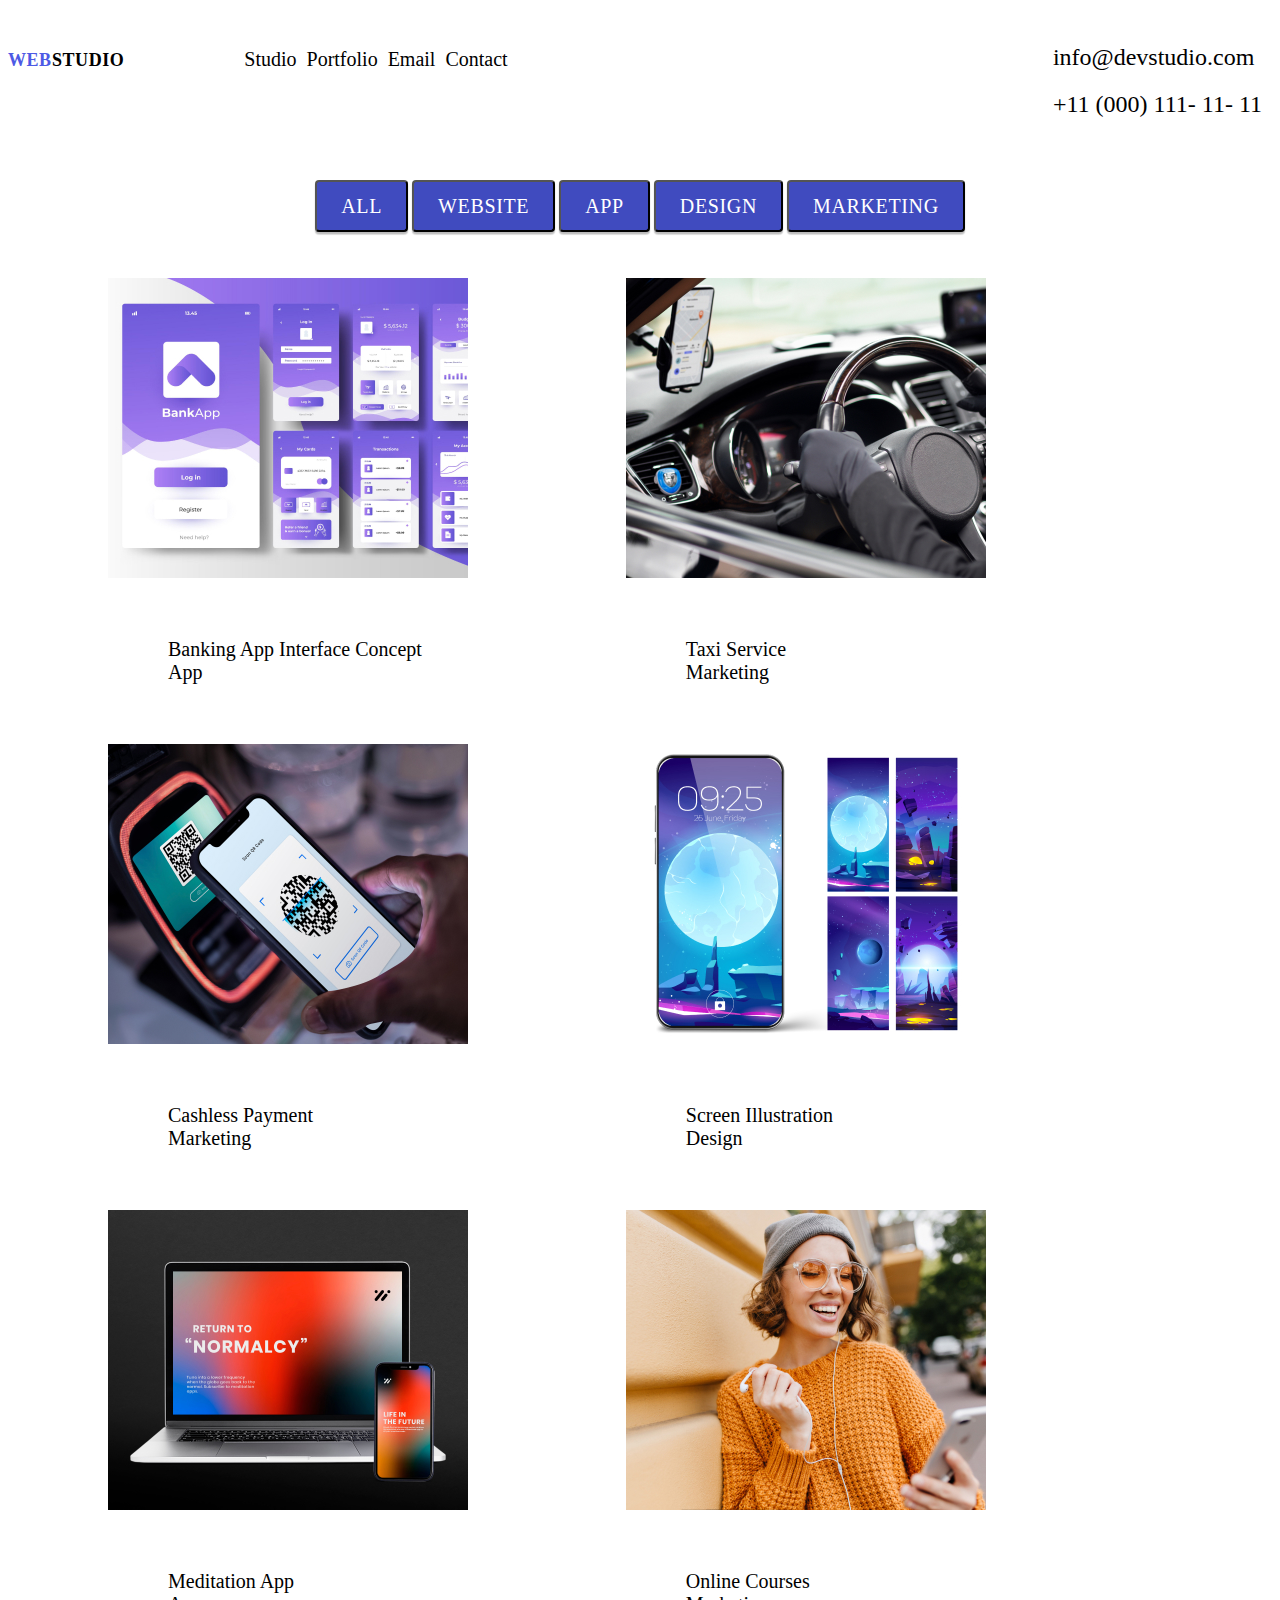
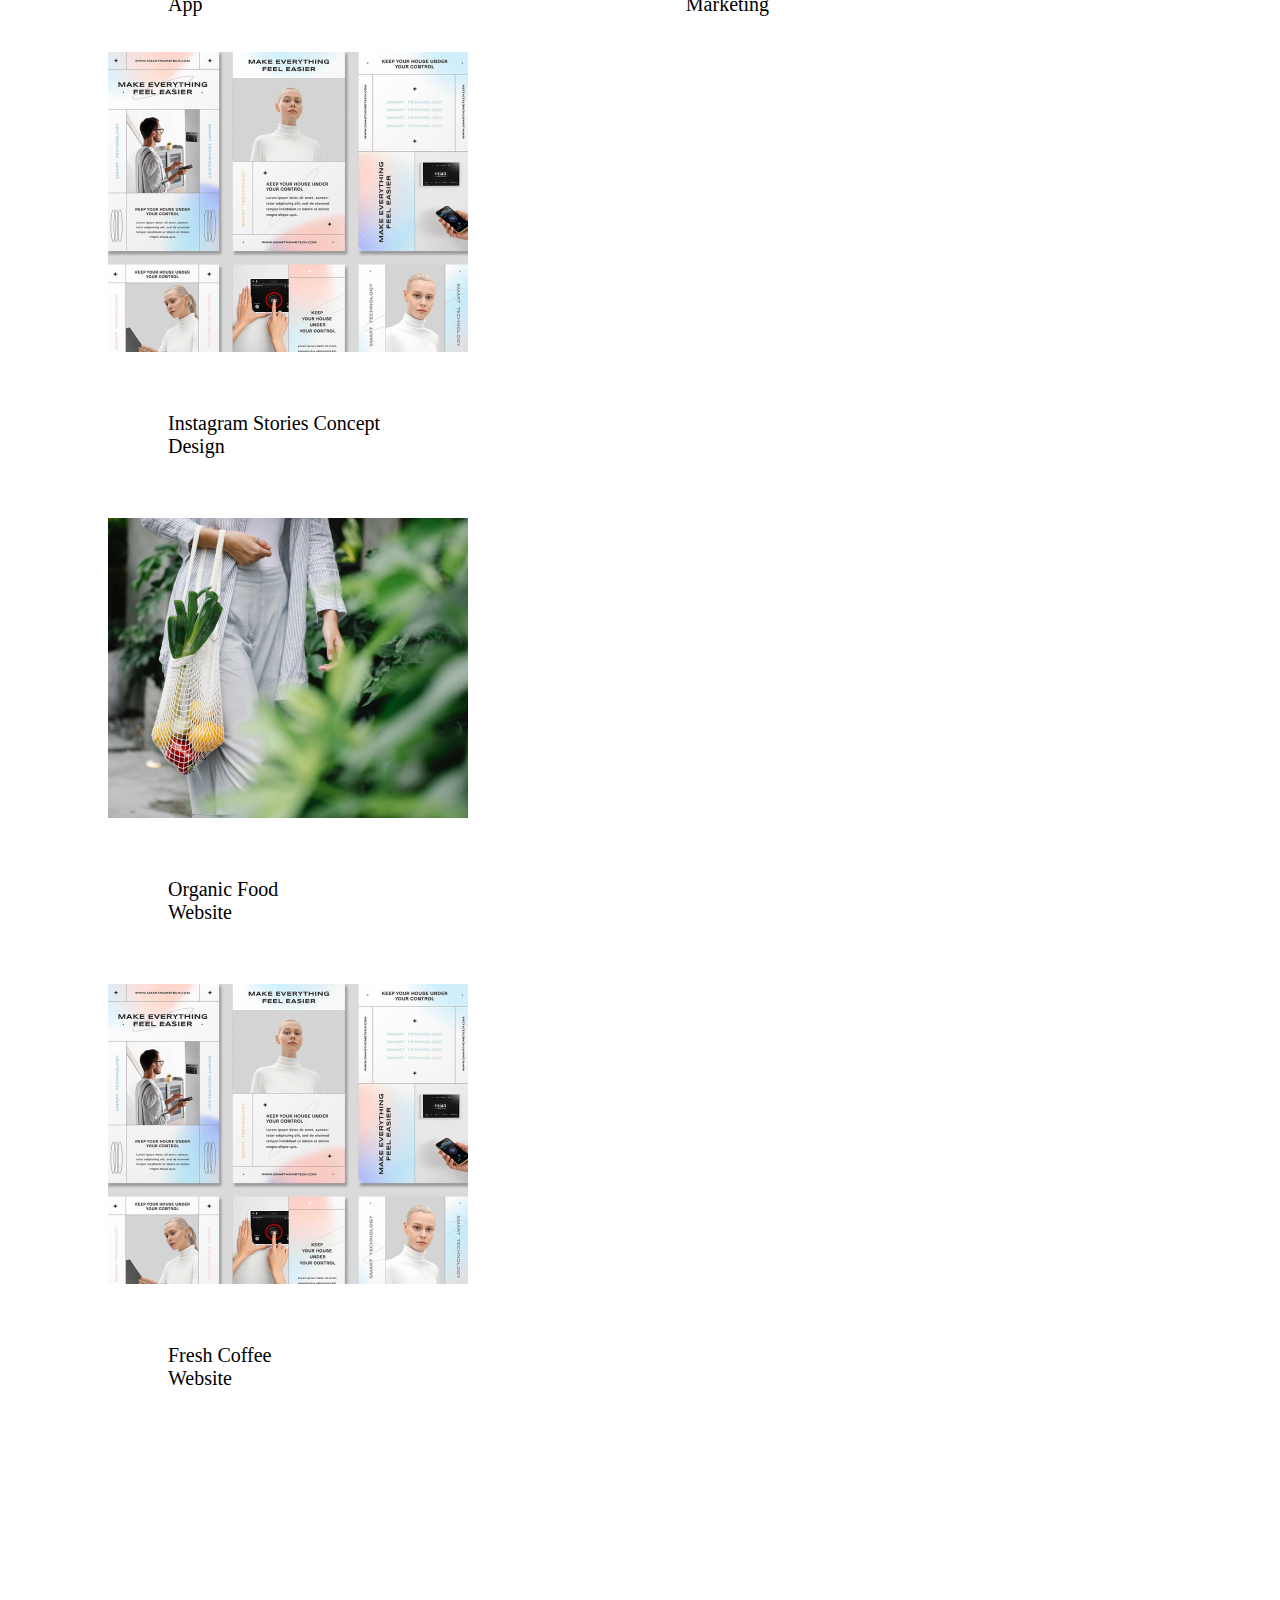
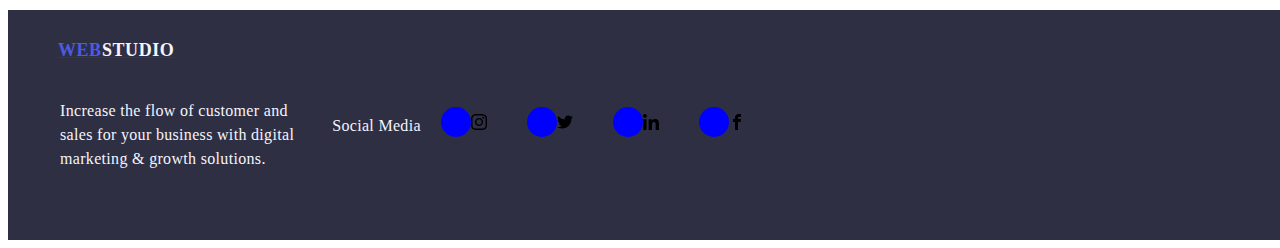
==== commit cdfa5d7d: "new update" ====
--- a/portfolio.html
+++ b/portfolio.html
@@ -9,10 +9,10 @@
     <body>
         <header class="header-list1">
             <div class="list-list1">
-
+        <nav> 
                 <a class="logo"><span class="web-logo">WEB</span><span class="studio-logo">STUDIO</span></a>
             
-              <div class="list">
+              
                     <ul class="list">
                          <li class="list">
                             <a >Studio</a>
@@ -27,17 +27,21 @@
                                                                  <a>Contact</a>
                                                                     </li>
                                                                  </ul>
+                                                             </div>
                    
-                                                             <ul class="list2">
+                                                             <div class="list-2">
+                                                            <ul> 
                                                          <li class="list2">
                                                      <a>info@devstudio.com</a>
                                                  </li>
                                             <li class="list2">
                                         <a>+11 (000) 111- 11- 11</a>
                                     </li>
-                                    </ul>
-                             </div>
-                         
+                                </ul>
+                                </div>
+                             
+                </nav>
+            </div>             
         </header>
         <section class="project"> 
         <div>
@@ -87,28 +91,45 @@
 
     
         <footer class="bg-dark">
+            <div class="footer1"> 
             <a href=""class="logo"><span class="web-logo">WEB</span><span class="studio-logo1">STUDIO</span></a>
               <p class="description1">
               Increase the flow of customer and <br />
               sales for your business with digital <br />
               marketing & growth solutions.
             </p>
+        </div>
 
             <div class="team-social1">
+                <p class="sc1">Social Media</p>
+
+                <div class="team-social2">
+                    <a class="alpha2"> </a>
                 <svg height="16" width="16">
                   <use href="images/icons.svg#instagram-2">  </use>
                 </svg>
- 
+                </div>
+
+                <div class="team-social2">
+                    <a class="alpha2"> </a>
                  <svg height="16" width="16">
                    <use href="images/icons.svg#twitter-1">  </use>
                  </svg>
- 
+                 </div>
+
+                 <div class="team-social2">
+                 <a class="alpha2"> </a>
                  <svg height="16" width="16">
                    <use href="images/icons.svg#linkedin-1">  </use>
                  </svg>
-           
-                 <svg  height="16" width="16">
-                    <use href="images/icons.svg#facebook">  </use>
-                 </svg>
+                </div>
+
+                <div class="team-social2">
+                <a class="alpha2"> </a>
+                <svg  height="16" width="16">
+                <use href="images/icons.svg#facebook">  </use>
+                </svg>
+                </div>
+            </div>
     </footer>
 </html>--- a/css/style.css
+++ b/css/style.css
@@ -165,9 +165,14 @@
     display: inline-flex;
     flex-direction:row;
     align-items: flex-start;
+    align-items:center;
     gap:24px;
     height:200px;
     width:360px;
+    list-style:none;
+    margin:15px;
+    margin-top:10px;
+    padding-top:50px;
     
 }
 /*
@@ -209,7 +214,8 @@
     font-size:20px;
 }
 .bg-dark{
-    
+    display:flex;
+    display:inline-flex;
     background:var(--NAVY-BLUE, #2E2F42);
     text-align:left;
     align-items:left;
@@ -251,10 +257,10 @@
 }
 .list-2{
     display:flex;
+    display:inline-flex;
     gap:3px;
     margin-right:10px;
-    justify-content:flex-end;
-
+    
 }
 .nav-list{
     display: flex;
@@ -275,14 +281,28 @@
     cursor:pointer;
     background-color:var (--WHITE, #FFF);
 }
+.team card{
+    display:flex;
+    display:inline-flex;
+    width:1440px;
+    height: 1800px;
+
+  
+
+
+
+}
+/*
 .card-container{
     display:flex;
-    justify-content:center;
-    gap:40px;
-    
-    
-    
-} 
+    display:inline-flex;
+    justify-content:flex-start;
+    gap:5px;
+    padding-left:10px;
+    padding-bottom:100px;
+    gap:5px;
+    width:1440px;*  team card
+} */
 .card{
     display:flex;
     display:block;
@@ -290,17 +310,21 @@
     text-align:center;
     font-size:20px;
     width:264px;
-    height:260px;
-    border:20px solid rgb(222, 219, 219);
-    border-width:20px;
-    
-    
+    height:140px;
+    /*border:20px solid rgb(222, 219, 219);*/
+    padding-left:20px;
+    padding-right:20px;
+    padding-top:20px;
+    padding-bottom:250px;   
+    background-color: rgb(243, 242, 242);
     box-shadow: 0px 2px 1px 0px #2e2f4214;
     box-shadow: 0px 1px  1px 0px #2e2f4229;
     box-shadow: 0px 1px 6px 0px #2e2f4214;
 }
 
 .description1{ 
+
+    justify-content: flex-start;
     color: var(--CLOUD, #F4F4FD);
     font-size: 16px;
     font-style: normal;
@@ -308,9 +332,17 @@
     line-height: 24px;
     letter-spacing: 0.32px;
     padding-top:20px;
-    align-items: left;
+    align-items:flex-start;
     justify-content:flex-start;
     text-align:left;
+    padding-left:1px;
+    padding-right:1px;
+    align-content:flex-start;
+    margin-left:1px;
+    margin-right:1px;
+    align-self:auto;
+    
+
 }
 
 .work{
@@ -318,6 +350,8 @@
     align-items: center;
     justify-content:center;
     margin-left:auto 0;
+    margin-top:100px;
+    margin-bottom:50px;
     color: var(--NAVY-BLUE, #2E2F42);
     text-align: center;
     font-family: Roboto;
@@ -337,17 +371,21 @@
 }
 .team{
     display:flex;
-    align-items: center;
-    margin-left: 200px;
+    align-items: flex-start;
+    margin-left: 0 auto;
+    margin-right:50px;
+    margin-top:150px;
+    margin-bottom:50px;
     color: var(--NAVY-BLUE, #2E2F42);
     text-align:center;
-    justify-content:space-evenly;
+    justify-content:center;
     font-family: Roboto;
     font-size: 30px;
     font-style: normal;
     font-weight: 500;
     line-height: 25px;
     letter-spacing: 0.72px;
+    width:1440px;
     text-transform: capitalize;
 }
 /*
@@ -376,7 +414,7 @@
 */
 .title{
     display:flex;
-    display:flex-start;
+    display:inline-flex;
     max-width: 1440px;
     padding: 5px;
     margin-left: auto;
@@ -385,16 +423,16 @@
     color: var(--NAVY-BLUE, #2E2F42);
     font-size: 27px;
     font-style: normal;
-    font-weight: 500;
-    line-height: 24px;
+    font-weight: 500px;
+    line-height: 20px;
     letter-spacing: 0.4px;
-    margin-bottom: 5px;
-
-    margin-top:5px;
+    margin-bottom:0 auto;
+
+    margin-top:50px;
     background:white;
     align-items:center;
     width:1440px;
-    height:600px;
+    height:100px;
     overflow:hidden;
 
 
@@ -418,25 +456,39 @@
 
   
 }
+.descript{
+    display:flex;
+    display:inline-flex;
+   
+}
 .title-des{
-    text-align: center;
-    justify-content:center;
+
+    text-align:left;
+    /*justify-content:center;*/
     margin-bottom:2px;
-    margin-left:20px;
-    padding-top:10px;
+    margin-right:205px;
+    margin-left:23px;
+    padding-top:2px;
+    gap:5px;
     justify-content:space-around;
+    flex-wrap: wrap;
+   
 }
 
 .des{
     color:var(--SLATE, #434455);
     align-items:baseline;
-    margin-top:40px;
-    margin-left:20px;
-    font-size: 16px;
+    margin-top:0 auto;
+    margin-right:100px;
+    margin-left:22px;
+    gap:15px;
+    font-size:16px;
     font-style:normal;
-    font-weight:400;
+    font-weight:200px;
     line-height:24px; 
     letter-spacing:0.32px;
+    flex-wrap:wrap;
+    justify-content: flex-start;
 }
 .descript{
     display:flex;
@@ -625,19 +677,30 @@
     display:inline-flex;
     align-items:center;
     justify-content:center;
-    padding-top:2px;
+    padding:12px 3px;
+    
+
     text-align:center;
     width:1800px;
     margin-left:5px;
     margin-right:5px;
     margin-top:2px;
+    gap:5px;
+    margin-bottom:0 auto;
+    /*border:30px solid gray;*/
+    flex-wrap:wrap;
+    background:rgb(247, 245, 245);
+
+}
+.div{
+    display:flex;
+    display:inline-flex;
+    margin-left:150px;
     gap:50px;
-    margin-bottom:2px;
-    border:30px solid gray;
-    flex-wrap:wrap
 }
 .alpha{
     display:flex;
+    display:inline-flex;
     background-color:var(--IRIS);
     fill:white;
     background-color: blue;
@@ -648,6 +711,7 @@
     width:30px*/
     justify-content:center;
     align-items:center;
+    text-align: center;
 }
 .overlay{
     position:absolute;
@@ -663,20 +727,37 @@
 }
 .icon-list{
     display:flex;
+    display:inline flex;
     gap:24px;
     align-items:center;
     justify-content: center;
     font-size:30px;
-    height:20px;
+    height:2px;
     border-radius:8px;
-    padding:20px;
-    margin-right:10px;
-    margin-top:200px;
+    padding:5px;
+    margin-right:800px;
+    margin-top:2px;
     list-style:none;
-}
-
+    margin-left:400px;
+    
+
+}
+/*
+.team-social{
+    
+    fill:white;
+    display:inline-flex;
+    background-color:blue;cial
+    border-radius:50%;
+    margin: 10px;
+    padding:5px 5px;
+    align-items:center;
+    justify-content:space-around;
+    align-content:center;
+}
+*/
 .team-social1{
-    display:flex;
+    /*display:flex;
     fill:white;
     display:inline-flex;
     background-color:blue;
@@ -685,32 +766,113 @@
     padding:5px 5px;
     align-items:center;
     justify-content:space-around;
+    align-content:center;*/
+
+    display:flex;
+    display:inline-flex;
+    text-align:center;
+    justify-content:center;
+    align-items:center;
+
+    margin-top:0 auto;
+    margin-right:2px;
+    margin-left:10px;
+    padding-top:2px;
+
+}
+.team-social2{
+    display:flex;
+    display:inline-flex;
+    text-align:center;
+    justify-content:center;
+    align-items:center;
+
+    margin-top:0 auto;
+    margin-right:20px;
+    margin-left:20px;
+    padding-top:2px;
+
+}
+.team-social{
+    display:flex;
+    fill:white;
+    display:inline-flex;
+    background-color:blue;
+    border-radius:50%;
+    margin: 0 auto;
+    margin-left:5px;
+    margin-right:5px;
+    padding:5px 5px;
+    gap:2px;
+    text-align:center;
+    align-items:center;
+    justify-content:center;
     align-content:center;
+
 }
 .alpha1{
     display:flex;
+    display:inline-flex;
     background-color:var(--IRIS);
     fill:white;
     background-color: blue;
-    padding:10px;
-    margin:2px;
+    padding:15px;
+    padding-bottom: 15px;
+    margin:0 auto;
     border-radius:50px;
     justify-content:center;
     align-items:center;
+   /* margin-left:100px;*/
+}
+.alpha2{
+    display:flex;
+    display:inline-flex;
+    background-color:var(--IRIS);
+    fill:white;
+    background-color: blue;
+    padding:15px;c
+    padding-bottom: 15px;
+    margin:0 auto;
+    border-radius:50px;
+    justify-content:center;
+    align-items:center;
+    
+
 }
 .sc{
     display:flex;
     align-items:center;
    /* padding:2px 10px;*/
-    margin-left: 500px;
-    margin-top: 1px;
+    margin-left:24px;
+    margin-top: 25px;
+}
+.sc1{
+    display:flex;
+    align-items:center;
+   /* padding:2px 10px;*/
+    margin-left: 26px;
+    margin-top: 25px;
 }
 .iconfooter{
-    display:flex;  
+   /* display:flex;  
     align-items:center;
     justify-content:center;
     align-self:auto;
-    align-content:center;
+    align-content:flex-start;
+    margin: 0 auto;
+    padding-bottom: 5px;
+    padding-top:2px;*/
+
+    display:flex;
+    display:inline-block;
+    text-align:center;
+    justify-content:center;
+    align-items:center;
+
+    margin-top:0 auto;
+    margin-right:50px;
+    margin-left:300px;
+    padding-top:2px;
 
 }
 .icon{
@@ -722,6 +884,16 @@
         fill:currentColor;
    
 }
+.icon.icon-Logo-2{
+    
+    display:inline-block;
+    width: 1em;
+    height: 1em;
+    stroke-width:0;
+    stroke:currentColor;
+    fill:currentColor;
+
+}
 .icon-Logo {
         width: 1.857421875em;
         height:104px;
@@ -730,17 +902,11 @@
         margin:5px;
         gap:24px;
 }
-.icon-Client-6 {
-    width: 1.9091796875em;
-    height:104px;
-    width:56px;
-    margin:5px;
-    gap:24px;
-  }
-.icon-Client-2 {
-    display:flex;
-    background:gray;
-    width: 1.9091796875em;
+.icon.icon-Client-2 {
+   
+    border:5px solid gray;
+    padding:5px;
+    width: 1.857421875em;
     height:104px;
     margin:5px;
     gap:24px;
@@ -751,4 +917,82 @@
     width:56px;
     margin:5px;
     gap:24px;
+    border:5px solid gray;
+    padding:5px;
   }
+  .icon-Client-4 {
+    width: 1.9091796875em;
+    height:104px;
+    width:56px;
+    margin:5px;
+    gap:24px;
+    border:5px solid gray;
+    padding:5px;
+  }
+  .icon-Client-5 {
+    width: 1.9091796875em;
+    height:104px;
+    width:56px;
+    margin:5px;
+    gap:24px;
+    border:5px solid gray;
+    padding:5px;
+  }
+  .icon-Client-6 {
+    width: 1.9091796875em;
+    height:104px;
+    width:56px;
+    margin:5px;
+    border:5px solid gray;
+    padding:5px;
+    gap:24px;
+  }
+  .customer{
+    display:flex;
+    display:inline-block;
+    justify-content:center;
+    text-align:center;
+    width:1140px;
+    height:400px;
+  }
+  .custo{
+    display:flex; 
+    display:inline-block;
+    justify-content:center;
+    align-content:center;
+    color: var(--NAVY-BLUE, #2E2F42);
+    text-align: center;
+    /* Header 2 */
+    font-family: Roboto;
+    font-size: 36px;
+    font-style: normal;
+    font-weight: 100;
+    line-height: 40px; /* 111.111% */
+    letter-spacing: 0.72px;
+    text-transform: capitalize;
+    margin-top:100px;
+    margin-left:50px;
+    margin-right:100px;
+   
+    align-self:center;
+    width:1440px;
+    height:100px;
+  }
+  .footer{
+    display:flex;
+    display:inline-block;
+    align-items:baseline;
+  }
+  .footer1{
+    display:flex;
+    display:inline-block;
+    align-items:baseline;
+
+  }
+  .project{
+    display:flex;
+    justify-content:center;
+    text-align:center;
+    margin-top:100px;
+    margin-bottom:30px;
+  }
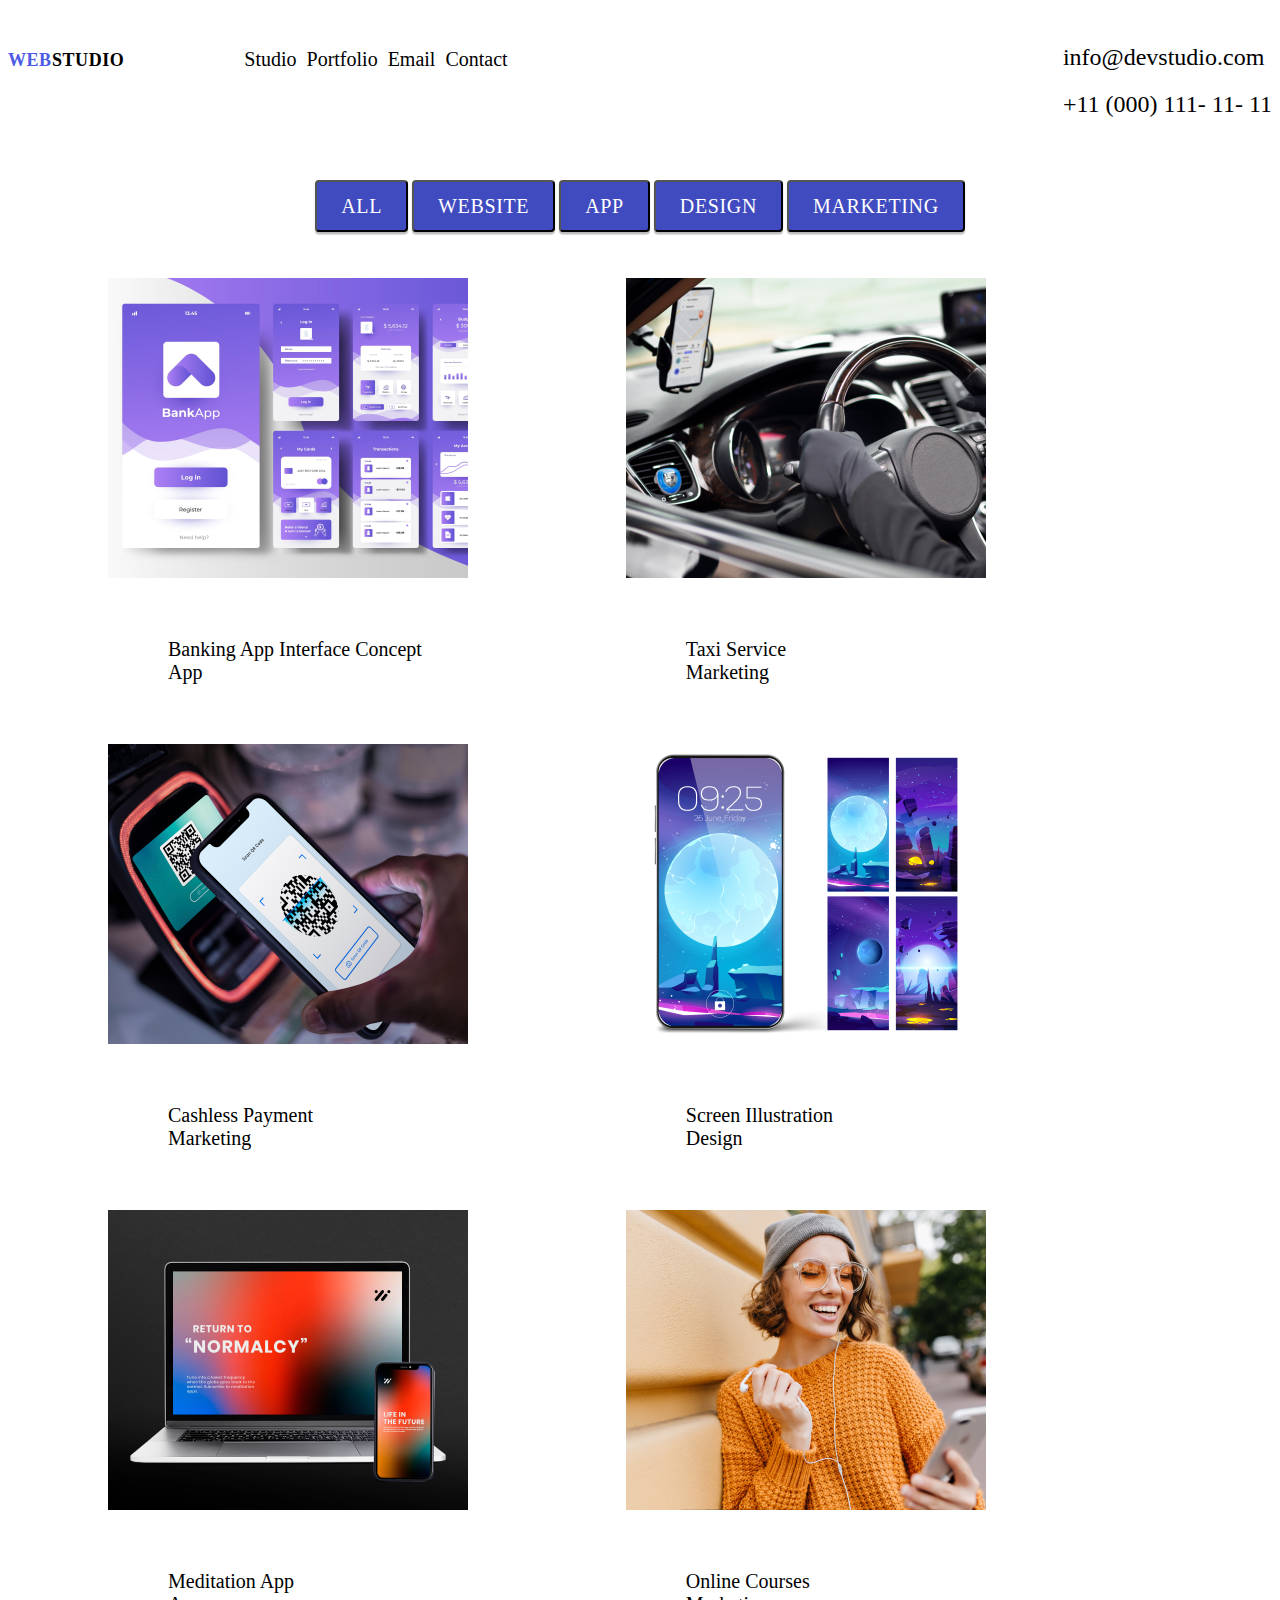
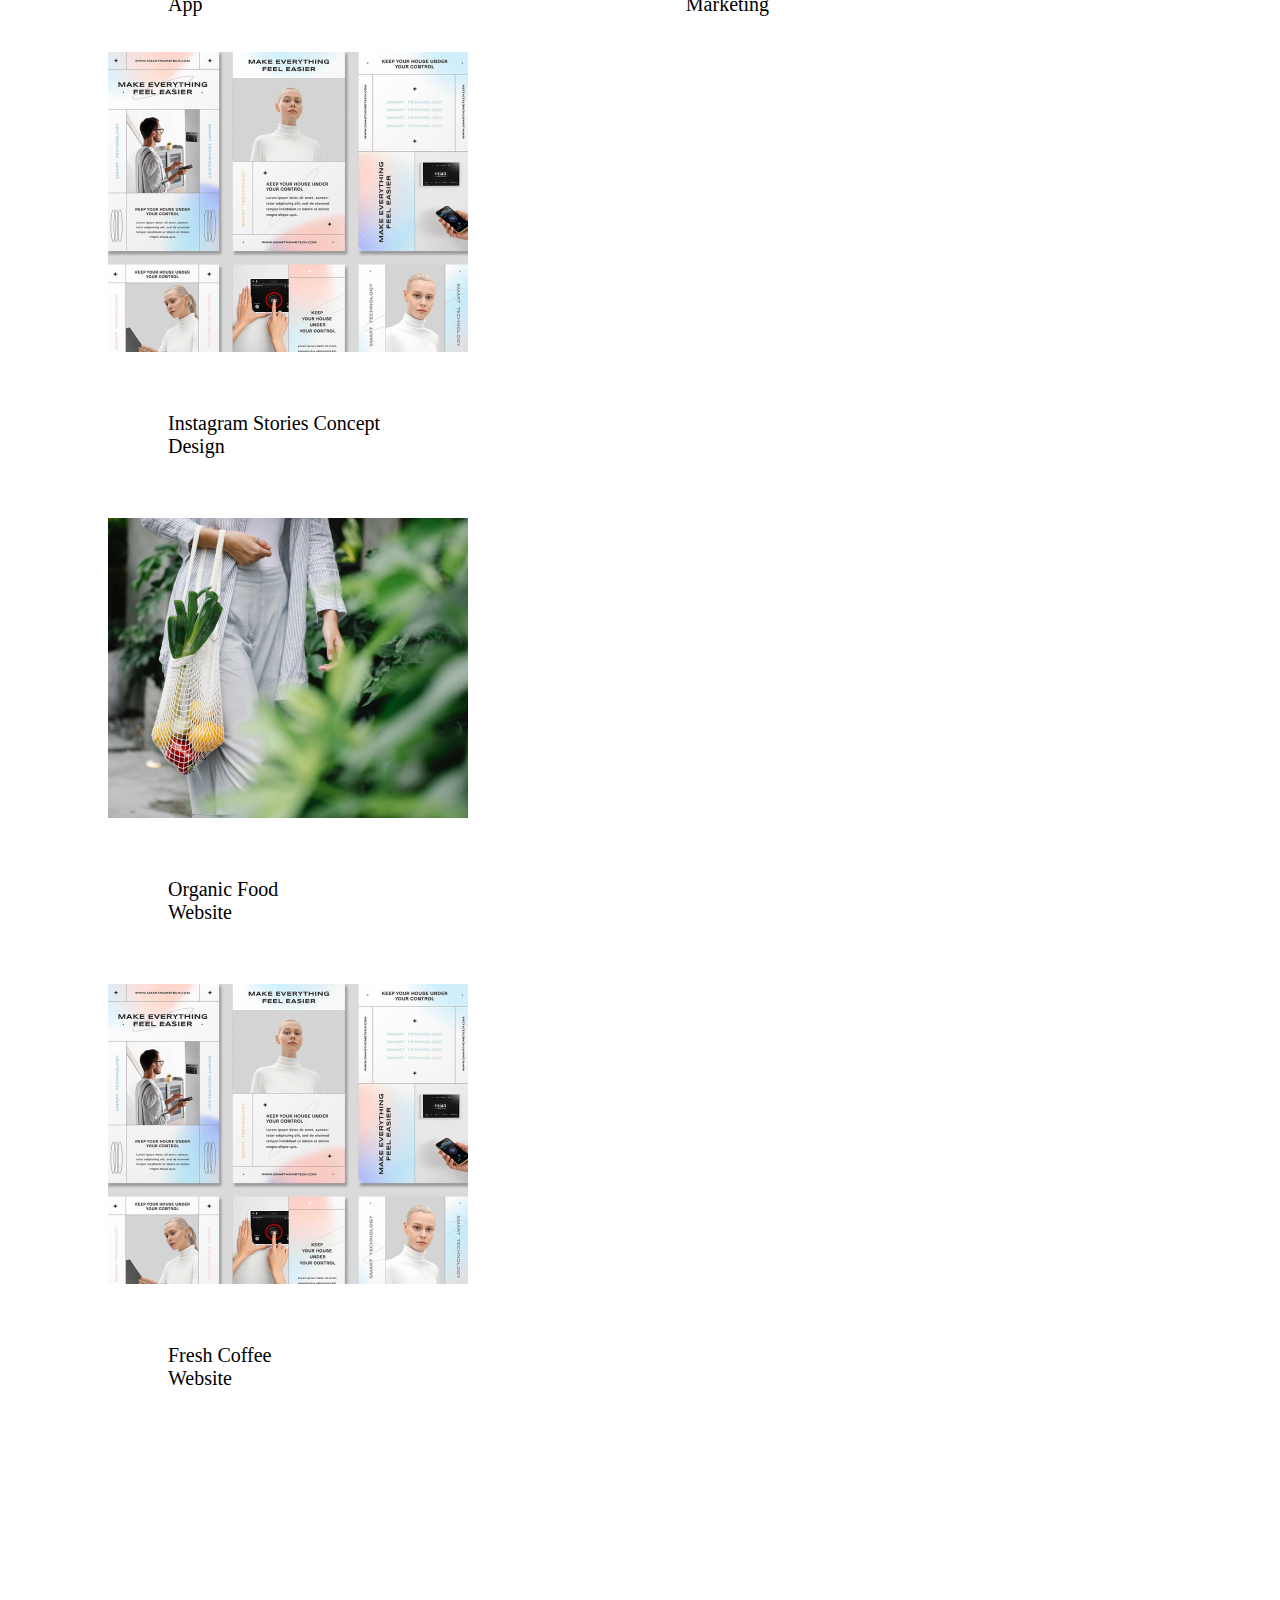
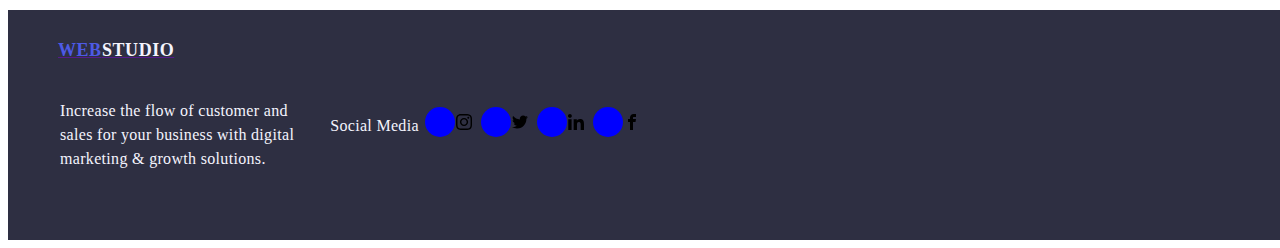
==== commit 4688b886: "new update" ====
--- a/portfolio.html
+++ b/portfolio.html
@@ -29,7 +29,7 @@
                                                                  </ul>
                                                              </div>
                    
-                                                             <div class="list-2">
+                                                             <div class="list-list-2">
                                                             <ul> 
                                                          <li class="list2">
                                                      <a>info@devstudio.com</a>
--- a/css/style.css
+++ b/css/style.css
@@ -61,6 +61,7 @@
 }
 .features-list{
     display:inline-block;
+
     display:flex;
     color: var(--NAVY-BLUE, #2E2F42);
     justify-content:space-evenly;
@@ -255,11 +256,28 @@
     justify-content:space-between;
     gap:1px;
 }
+.list-list-2{
+    display:flex;
+    display:inline-flex;
+    justify-content:flex-start;
+    align-content:flex-start;
+    align-self:auto;
+}
 .list-2{
-    display:flex;
-    display:inline-flex;
+    /*display:flex;
+    display:inline-flex;
+    justify-content:flex-start;
+    align-self:auto;
     gap:3px;
-    margin-right:10px;
+    margin-right:10px;*/
+
+
+    display:flex;
+    display:inline-flex;
+    margin-left:5px;
+    margin-top:3px; 
+    font-size:20px;
+    margin: bottom 10px;px;
     
 }
 .nav-list{
@@ -736,9 +754,11 @@
     border-radius:8px;
     padding:5px;
     margin-right:800px;
+    gap:30px;
     margin-top:2px;
     list-style:none;
     margin-left:400px;
+    /*border:5px solid gray;*/
     
 
 }
@@ -768,6 +788,18 @@
     justify-content:space-around;
     align-content:center;*/
 
+    /*display:flex;
+    display:inline-flex;
+    text-align:center;
+    justify-content:center;
+    align-items:center;
+
+    margin-top:0 auto;
+    margin-right:2px;
+    margin-left:10px;
+    padding-top:2px;*/
+
+
     display:flex;
     display:inline-flex;
     text-align:center;
@@ -780,17 +812,29 @@
     padding-top:2px;
 
 }
-.team-social2{
-    display:flex;
-    display:inline-flex;
-    text-align:center;
-    justify-content:center;
-    align-items:center;
-
+.team-social2{    
+    display:flex;
+    display:inline-flex;
+    text-align:center;
+    justify-content:center;
+    align-items:center;
     margin-top:0 auto;
-    margin-right:20px;
-    margin-left:20px;
+    margin-right:3px;
+    margin-left:5px;
     padding-top:2px;
+
+
+/*
+    display:flex;
+    display:inline-block;
+    text-align:center;
+    justify-content:center;
+    align-items:center;
+
+    margin-top:0 auto;
+    margin-right:50px;
+    margin-left:300px;
+    padding-top:2px;*/
 
 }
 .team-social{
@@ -829,14 +873,16 @@
     display:inline-flex;
     background-color:var(--IRIS);
     fill:white;
-    background-color: blue;
-    padding:15px;c
-    padding-bottom: 15px;
-    margin:0 auto;
+    background-color:blue;  
+    padding:15px;
+    padding-bottom:15px;
+    margin-left:1px;
+    margin-right:1px;
+    align-self:flex-start;
     border-radius:50px;
     justify-content:center;
     align-items:center;
-    
+     
 
 }
 .sc{
@@ -850,8 +896,8 @@
     display:flex;
     align-items:center;
    /* padding:2px 10px;*/
-    margin-left: 26px;
-    margin-top: 25px;
+   margin-left:24px;
+   margin-top: 25px;
 }
 .iconfooter{
    /* display:flex;  
@@ -897,19 +943,20 @@
 .icon-Logo {
         width: 1.857421875em;
         height:104px;
-        border:5px solid gray;
+        /*border:5px solid gray;*/
+        transform: Scale(3);
         padding:5px;
         margin:5px;
         gap:24px;
 }
 .icon.icon-Client-2 {
-   
-    border:5px solid gray;
-    padding:5px;
-    width: 1.857421875em;
-    height:104px;
-    margin:5px;
-    gap:24px;
+        padding:5px;
+        width: 1.857421875em;
+        height:104px;
+        margin:5px;
+        margin-top:240px;
+        gap:24px;
+        transform:scale(3);
   }
 .icon-Client-3 {
     width: 1.9091796875em;
@@ -917,7 +964,9 @@
     width:56px;
     margin:5px;
     gap:24px;
-    border:5px solid gray;
+    /*border:5px solid gray;*/
+    transform:scale(3);
+    margin-top:240px;
     padding:5px;
   }
   .icon-Client-4 {
@@ -926,7 +975,9 @@
     width:56px;
     margin:5px;
     gap:24px;
-    border:5px solid gray;
+    margin-top:240px;
+    /*border:5px solid gray;*/
+    transform:scale(3);
     padding:5px;
   }
   .icon-Client-5 {
@@ -934,8 +985,11 @@
     height:104px;
     width:56px;
     margin:5px;
+    
     gap:24px;
-    border:5px solid gray;
+    margin-top:240px;
+   /* border:5px solid gray;*/
+   transform:Scale(3);
     padding:5px;
   }
   .icon-Client-6 {
@@ -943,9 +997,21 @@
     height:104px;
     width:56px;
     margin:5px;
-    border:5px solid gray;
+    gap:5px;
+    margin-left:5px;
+    margin-top:240px;
+/*border:5px solid gray;*/
+    transform:Scale(3);
     padding:5px;
     gap:24px;
+  }
+
+
+  .client2{
+        display:flex;
+        display:inline-flex;
+        border:5px solid white;
+        
   }
   .customer{
     display:flex;
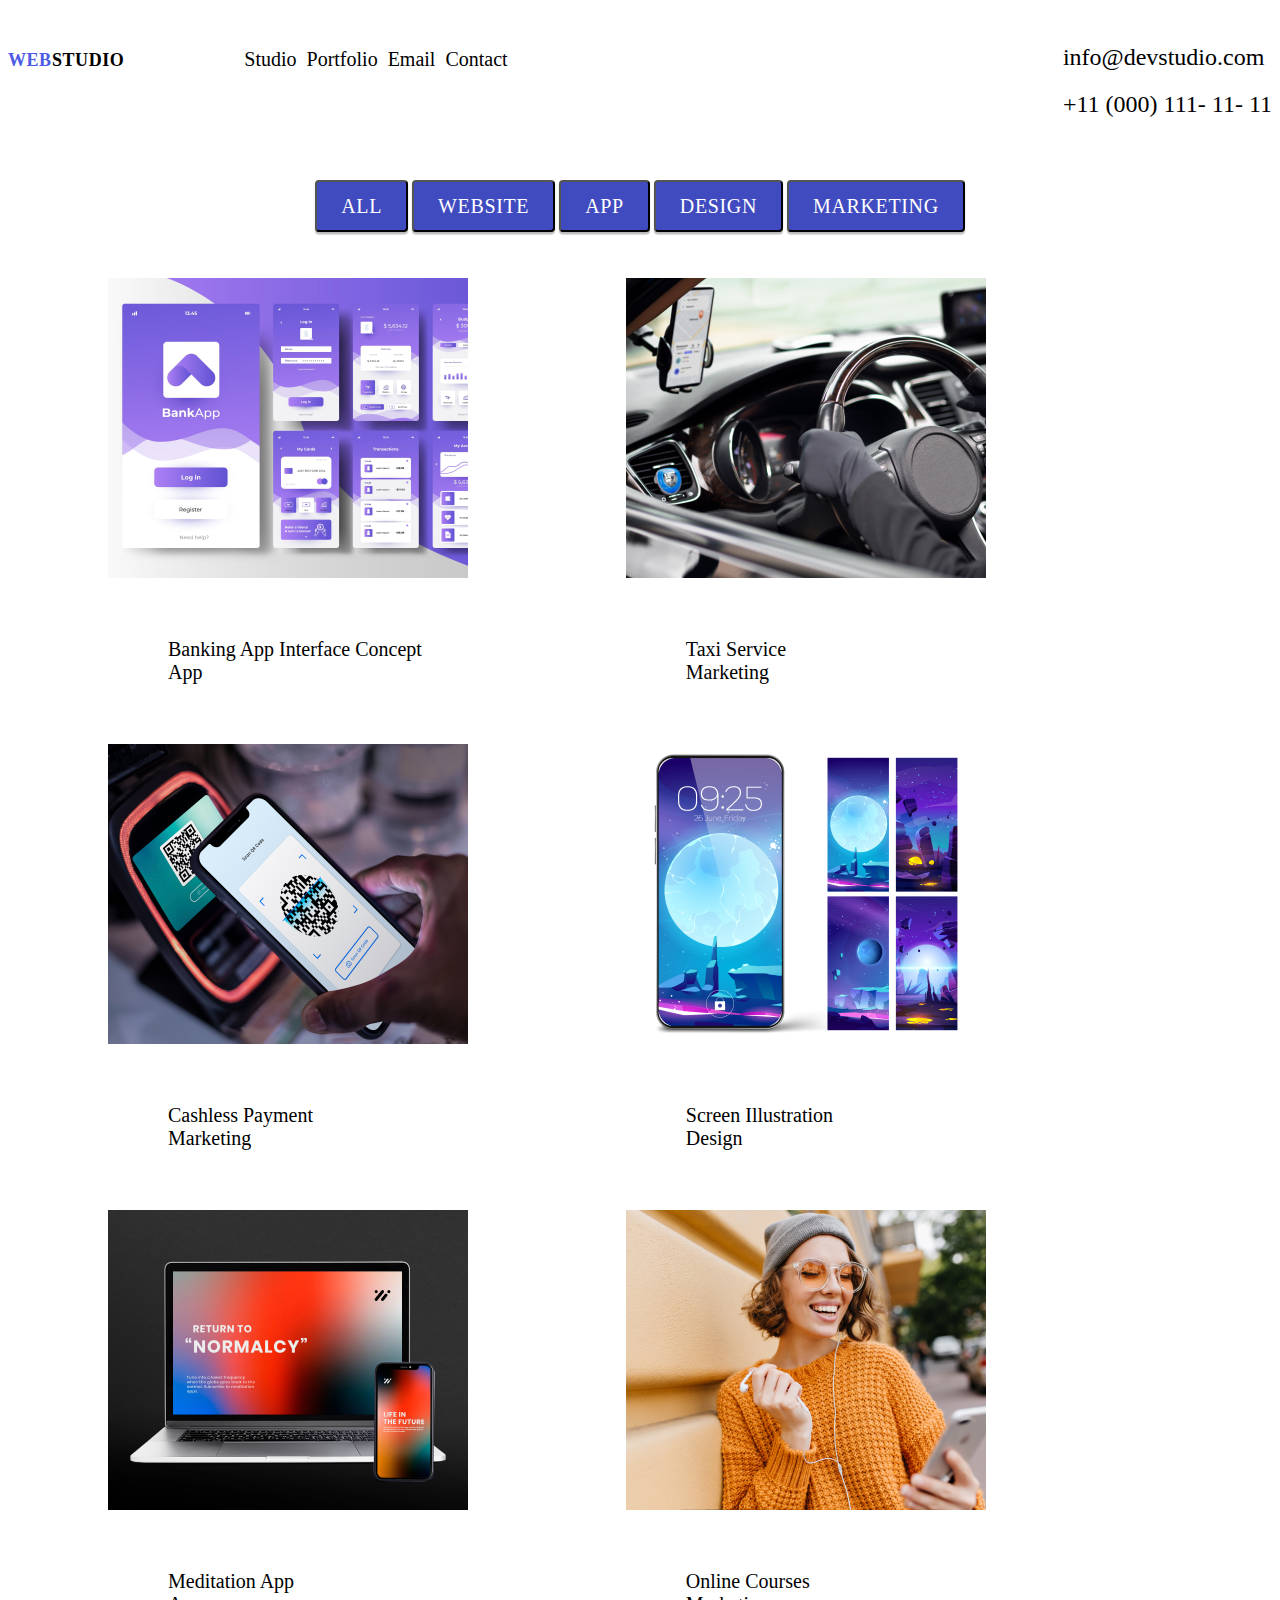
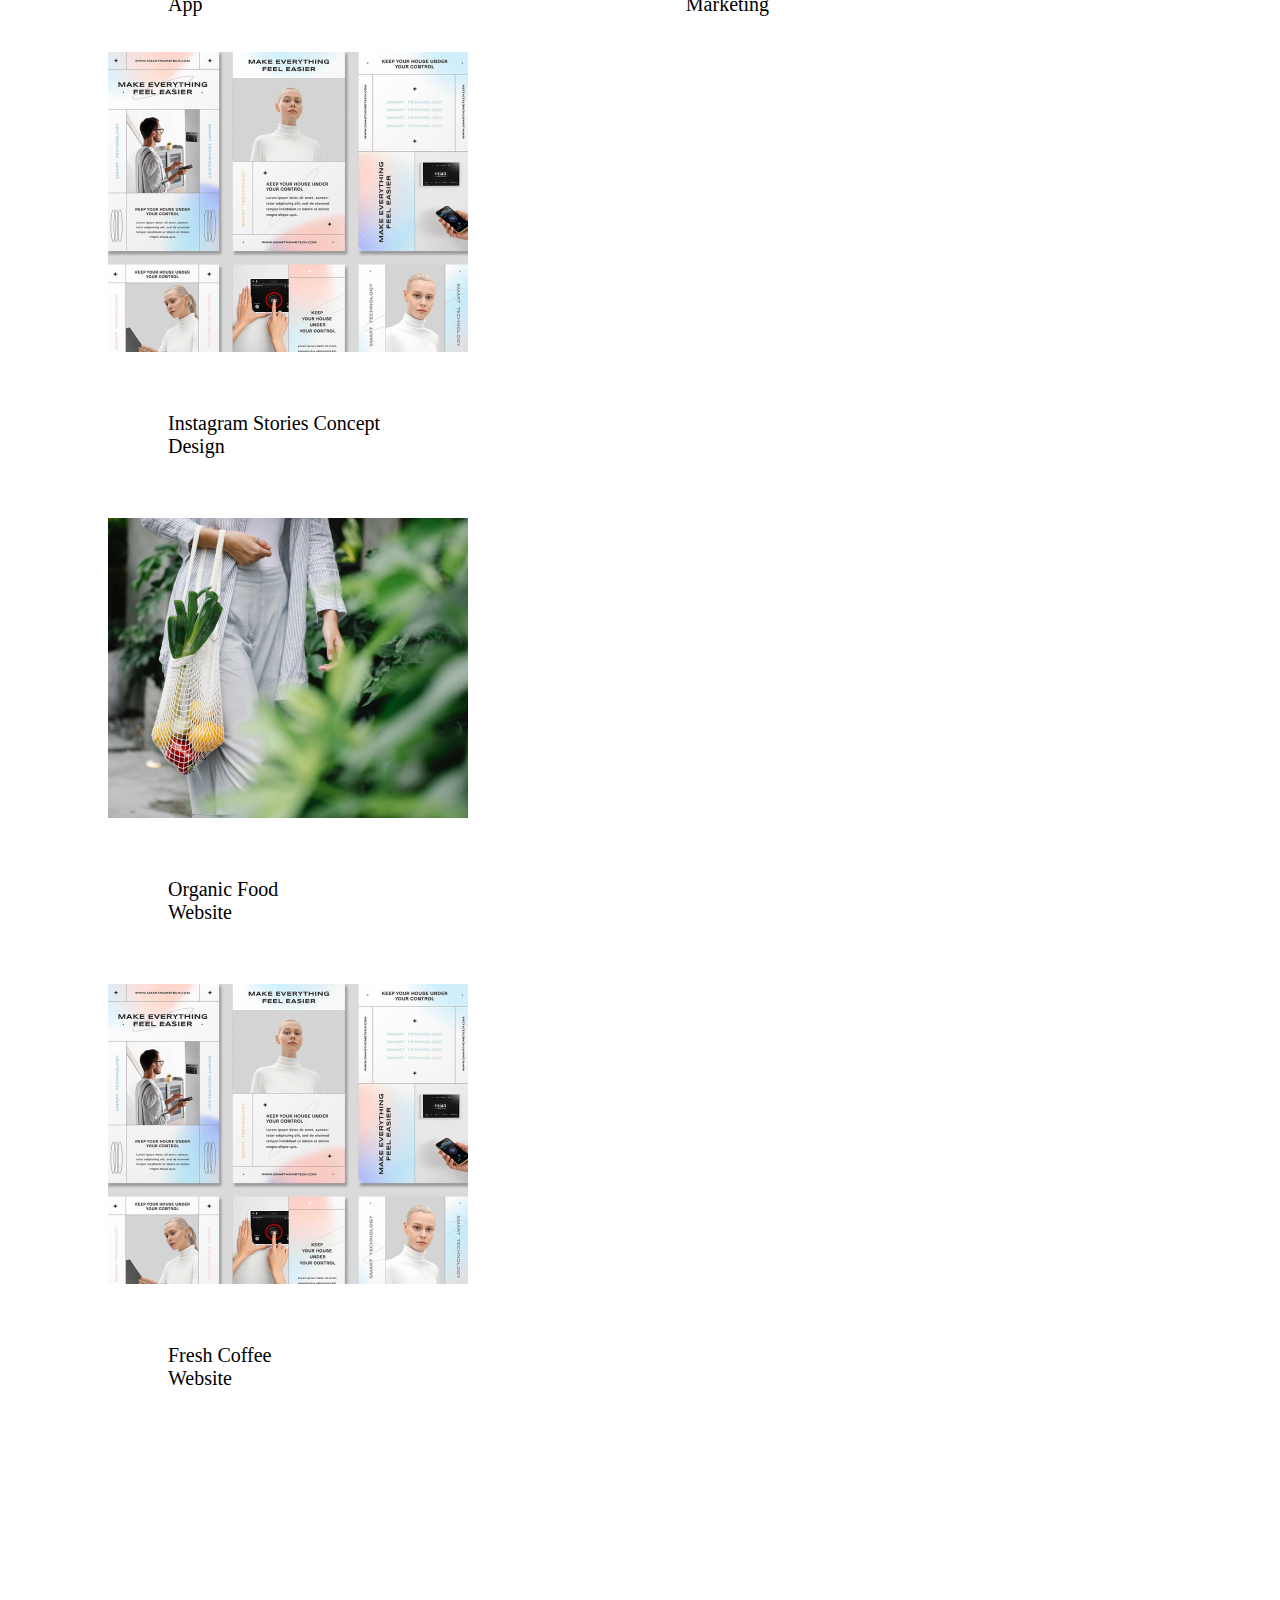
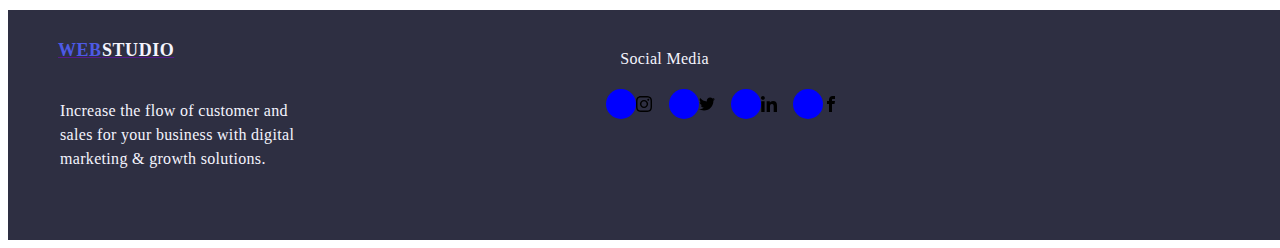
==== commit ff45aff2: "new update" ====
--- a/portfolio.html
+++ b/portfolio.html
@@ -100,7 +100,7 @@
             </p>
         </div>
 
-            <div class="team-social1">
+            <div class="team-socials">
                 <p class="sc1">Social Media</p>
 
                 <div class="team-social2">
--- a/css/style.css
+++ b/css/style.css
@@ -811,19 +811,54 @@
     margin-left:10px;
     padding-top:2px;
 
+
+   /* display:flex;
+    display:inline-block;
+    text-align:center;
+    justify-content:center;
+    align-items:center;
+
+    margin-top:0 auto;
+    margin-right:50px;
+    margin-left:300px;
+    padding-top:2px;*/
+
+}
+.team-socials{
+    display:flex;
+    display:inline-block;
+    text-align:center;
+    justify-content:center;
+    align-items:center;
+
+    margin-top:0 auto;
+    margin-right:50px;
+    margin-left:300px;
+    padding-top:2px;
 }
 .team-social2{    
-    display:flex;
-    display:inline-flex;
-    text-align:center;
-    justify-content:center;
-    align-items:center;
+    /*display:flex;
+    display:inline-block;
+    text-align:center;
+    justify-content:center;
+    align-items:center;
+
     margin-top:0 auto;
-    margin-right:3px;
-    margin-left:5px;
+    margin-right:50px;
+    margin-left:300px;
+    padding-top:2px;*/
+
+
+    display:flex;
+    display:inline-flex;
+    text-align:center;
+    justify-content:center;
+    align-items:center;
+
+    margin-top:0 auto;
+    margin-right:2px;
+    margin-left:10px;
     padding-top:2px;
-
-
 /*
     display:flex;
     display:inline-block;
@@ -869,7 +904,7 @@
    /* margin-left:100px;*/
 }
 .alpha2{
-    display:flex;
+    /*display:flex;
     display:inline-flex;
     background-color:var(--IRIS);
     fill:white;
@@ -881,7 +916,20 @@
     align-self:flex-start;
     border-radius:50px;
     justify-content:center;
-    align-items:center;
+    align-items:center;*/
+
+    display:flex;
+    display:inline-flex;
+    background-color:var(--IRIS);
+    fill:white;
+    background-color: blue;
+    padding:15px;
+    padding-bottom: 15px;
+    margin:0 auto;
+    border-radius:50px;
+    justify-content:center;
+    align-items:center;
+   /* margin-left:100px;*/
      
 
 }
@@ -926,11 +974,12 @@
         width: 1em;
         height: 1em;
         stroke-width:0;
+        gap:20px;
         stroke:currentColor;
         fill:currentColor;
    
 }
-.icon.icon-Logo-2{
+/*.icon.icon-Logo-2{
     
     display:inline-block;
     width: 1em;
@@ -939,24 +988,26 @@
     stroke:currentColor;
     fill:currentColor;
 
-}
+}*/
 .icon-Logo {
         width: 1.857421875em;
         height:104px;
-        /*border:5px solid gray;*/
-        transform: Scale(3);
-        padding:5px;
-        margin:5px;
+        border:5px solid gray;
+        transform: Scale(1.5);
+        padding:10px;
+        margin:10px;
         gap:24px;
-}
-.icon.icon-Client-2 {
+        align-items: center;
+        align-self:auto;
+}
+/*.icon.icon-Client-2 {
         padding:5px;
         width: 1.857421875em;
         height:104px;
         margin:5px;
         margin-top:240px;
         gap:24px;
-        transform:scale(3);
+        transform:scale(3);*
   }
 .icon-Client-3 {
     width: 1.9091796875em;
@@ -969,7 +1020,7 @@
     margin-top:240px;
     padding:5px;
   }
-  .icon-Client-4 {
+ /* .icon-Client-4 {
     width: 1.9091796875em;
     height:104px;
     width:56px;
@@ -980,7 +1031,8 @@
     transform:scale(3);
     padding:5px;
   }
-  .icon-Client-5 {
+  */
+  /*.icon-Client-5 {
     width: 1.9091796875em;
     height:104px;
     width:56px;
@@ -991,8 +1043,8 @@
    /* border:5px solid gray;*/
    transform:Scale(3);
     padding:5px;
-  }
-  .icon-Client-6 {
+  } */
+ /* .icon-Client-6 {
     width: 1.9091796875em;
     height:104px;
     width:56px;
@@ -1004,7 +1056,7 @@
     transform:Scale(3);
     padding:5px;
     gap:24px;
-  }
+  }*/
 
 
   .client2{
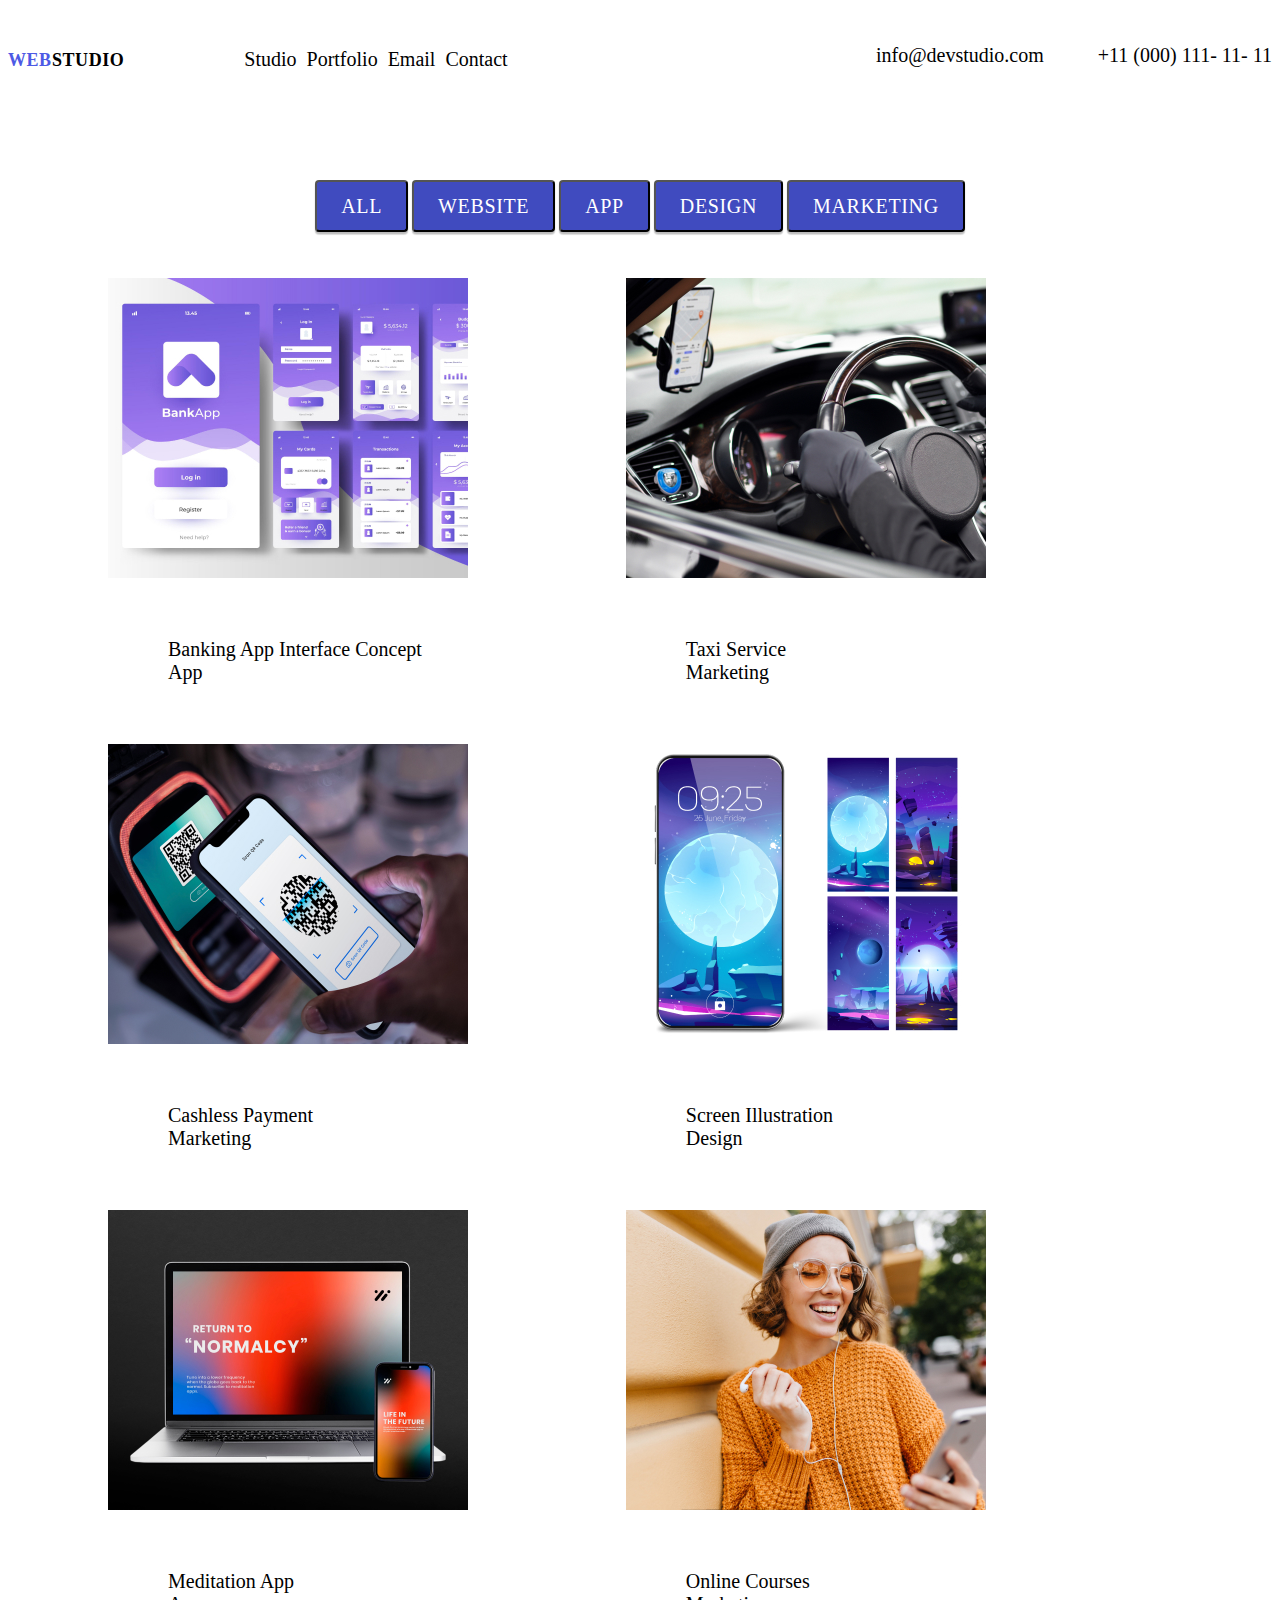
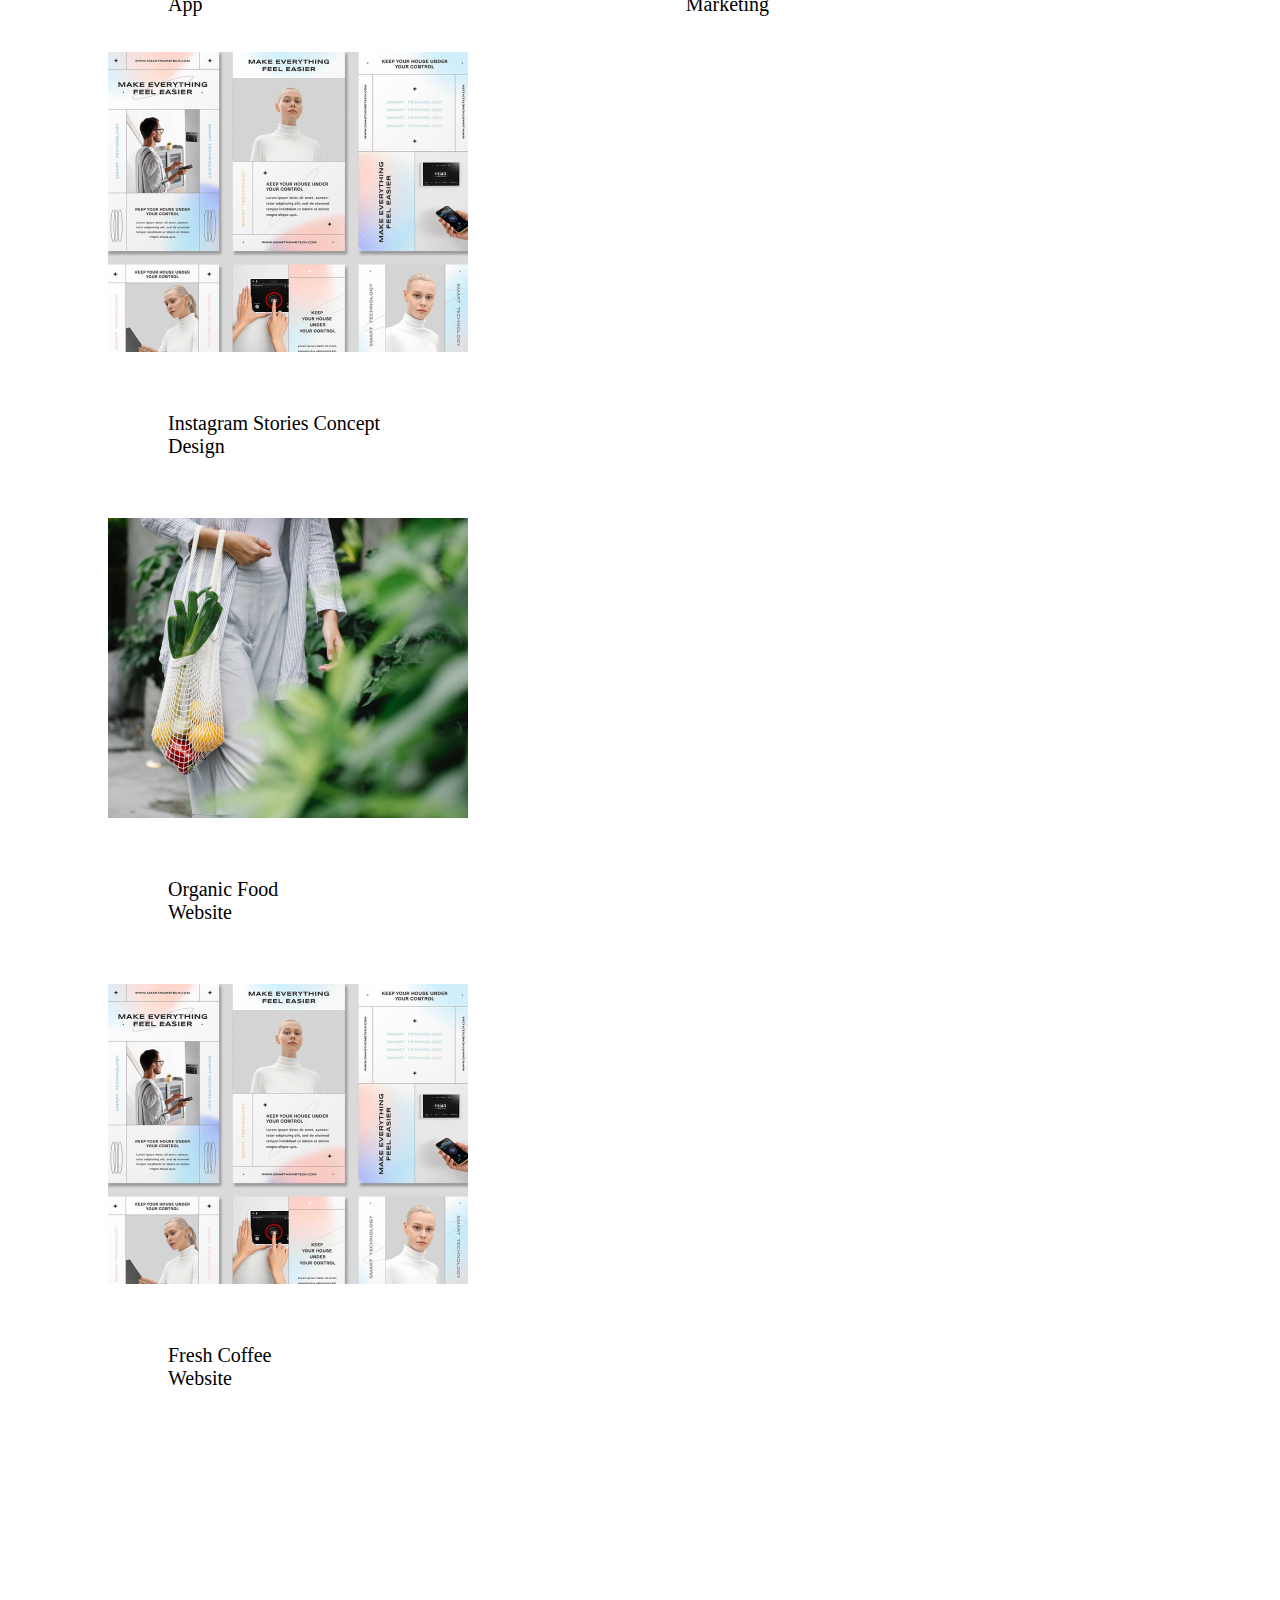
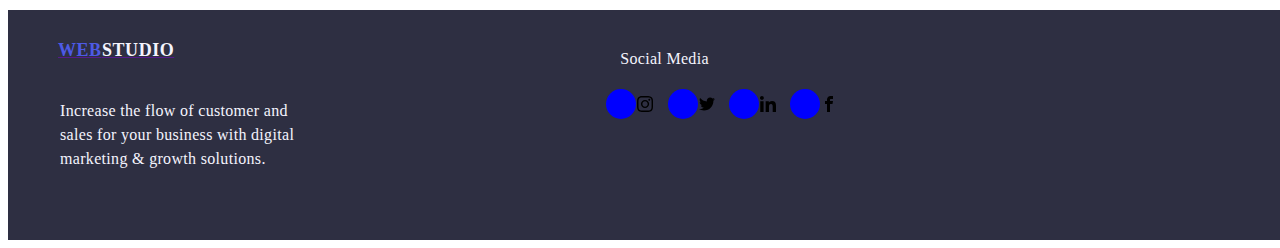
==== commit 0cf1071a: "new update" ====
--- a/portfolio.html
+++ b/portfolio.html
@@ -106,28 +106,28 @@
                 <div class="team-social2">
                     <a class="alpha2"> </a>
                 <svg height="16" width="16">
-                  <use href="images/icons.svg#instagram-2">  </use>
+                  <use href="images/icons.svg#instagram-2"></use>
                 </svg>
                 </div>
 
                 <div class="team-social2">
                     <a class="alpha2"> </a>
                  <svg height="16" width="16">
-                   <use href="images/icons.svg#twitter-1">  </use>
+                   <use href="images/icons.svg#twitter-1"></use>
                  </svg>
                  </div>
 
                  <div class="team-social2">
                  <a class="alpha2"> </a>
                  <svg height="16" width="16">
-                   <use href="images/icons.svg#linkedin-1">  </use>
+                   <use href="images/icons.svg#linkedin-1"></use>
                  </svg>
                 </div>
 
                 <div class="team-social2">
                 <a class="alpha2"> </a>
                 <svg  height="16" width="16">
-                <use href="images/icons.svg#facebook">  </use>
+                <use href="images/icons.svg#facebook"></use>
                 </svg>
                 </div>
             </div>
--- a/css/style.css
+++ b/css/style.css
@@ -122,11 +122,12 @@
 
 .list2{
     display:flex;
+    display:inline-flex;
     margin-left:50px;
     gap:16px;
     align-items:center;
     margin-top:20px;
-    font-size:24px;
+    font-size:20px;
 }
 .solution{
     color: var(--WHITE, #FFF);
@@ -277,7 +278,7 @@
     margin-left:5px;
     margin-top:3px; 
     font-size:20px;
-    margin: bottom 10px;px;
+    margin-bottom :10px;
     
 }
 .nav-list{
@@ -304,10 +305,13 @@
     display:inline-flex;
     width:1440px;
     height: 1800px;
-
-  
-
-
+}
+.img card{
+    display:flex;
+    width: 8.857421875em;
+    /*height:300px;*/
+    gap:4px;
+   
 
 }
 /*
@@ -321,23 +325,86 @@
     gap:5px;
     width:1440px;*  team card
 } */
-.card{
+
+.card1{
     display:flex;
     display:block;
     list-style:none;
     text-align:center;
     font-size:20px;
     width:264px;
-    height:140px;
-    /*border:20px solid rgb(222, 219, 219);*/
+    height:200px;
+    background-color:#F4F4FD;
     padding-left:20px;
     padding-right:20px;
-    padding-top:20px;
-    padding-bottom:250px;   
-    background-color: rgb(243, 242, 242);
-    box-shadow: 0px 2px 1px 0px #2e2f4214;
+    padding-top:2px;
+    padding-bottom:250px; 
+    margin-right:10px;
+    gap:4px;  
+   
+   /* box-shadow: 0px 2px 1px 0px #2e2f4214;
     box-shadow: 0px 1px  1px 0px #2e2f4229;
-    box-shadow: 0px 1px 6px 0px #2e2f4214;
+    box-shadow: 0px 1px 6px 0px #2e2f4214;*/
+}
+.card2{
+    display:flex;
+    display:block;
+    list-style:none;
+    text-align:center;
+    font-size:20px;
+    width:264px;
+    height:200px;
+    background-color:#F4F4FD;
+    padding-left:20px;
+    padding-right:20px;
+    padding-top:2px;
+    padding-bottom:250px; 
+    margin-right:10px;
+    gap:4px;  
+   
+   /* box-shadow: 0px 2px 1px 0px #2e2f4214;
+    box-shadow: 0px 1px  1px 0px #2e2f4229;
+    box-shadow: 0px 1px 6px 0px #2e2f4214;*/
+}
+.card3{
+    display:flex;
+    display:block;
+    list-style:none;
+    text-align:center;
+    font-size:20px;
+    width:264px;
+    height:200px;
+    background-color:#F4F4FD;
+    padding-left:20px;
+    padding-right:20px;
+    padding-top:2px;
+    padding-bottom:250px; 
+    margin-right:10px;
+    gap:4px;  
+   
+   /* box-shadow: 0px 2px 1px 0px #2e2f4214;
+    box-shadow: 0px 1px  1px 0px #2e2f4229;
+    box-shadow: 0px 1px 6px 0px #2e2f4214;*/
+}
+.card4{
+    display:flex;
+    display:block;
+    list-style:none;
+    text-align:center;
+    font-size:20px;
+    width:264px;
+    height:200px;
+    background-color:#F4F4FD;
+    padding-left:20px;
+    padding-right:20px;
+    padding-top:2px;
+    padding-bottom:250px; 
+    margin-right:10px;
+    gap:4px;  
+   
+   /* box-shadow: 0px 2px 1px 0px #2e2f4214;
+    box-shadow: 0px 1px  1px 0px #2e2f4229;
+    box-shadow: 0px 1px 6px 0px #2e2f4214;*/
 }
 
 .description1{ 
@@ -748,16 +815,17 @@
     display:inline flex;
     gap:24px;
     align-items:center;
-    justify-content: center;
+    justify-content:center;
     font-size:30px;
     height:2px;
-    border-radius:8px;
+    border-radius:20px;
     padding:5px;
     margin-right:800px;
     gap:30px;
     margin-top:2px;
     list-style:none;
-    margin-left:400px;
+    margin-left:80px;
+    Width:1440px;
     /*border:5px solid gray;*/
     
 
@@ -856,8 +924,10 @@
     align-items:center;
 
     margin-top:0 auto;
-    margin-right:2px;
-    margin-left:10px;
+   /*margin-right:2px;
+    margin-left:15px;*/
+    
+    margin:0 auto;
     padding-top:2px;
 /*
     display:flex;
@@ -920,12 +990,12 @@
 
     display:flex;
     display:inline-flex;
-    background-color:var(--IRIS);
     fill:white;
     background-color: blue;
     padding:15px;
     padding-bottom: 15px;
-    margin:0 auto;
+    margin-right:1px;
+    margin-left:10px;
     border-radius:50px;
     justify-content:center;
     align-items:center;
@@ -956,13 +1026,11 @@
     margin: 0 auto;
     padding-bottom: 5px;
     padding-top:2px;*/
-
     display:flex;
     display:inline-block;
     text-align:center;
     justify-content:center;
     align-items:center;
-
     margin-top:0 auto;
     margin-right:50px;
     margin-left:300px;
@@ -977,94 +1045,92 @@
         gap:20px;
         stroke:currentColor;
         fill:currentColor;
-   
-}
-/*.icon.icon-Logo-2{
-    
-    display:inline-block;
-    width: 1em;
-    height: 1em;
-    stroke-width:0;
-    stroke:currentColor;
-    fill:currentColor;
-
-}*/
-.icon-Logo {
-        width: 1.857421875em;
+}
+.icon-Logo1 {
+        width: 3.857421875em;
         height:104px;
-        border:5px solid gray;
-        transform: Scale(1.5);
-        padding:10px;
+        border:3px solid gray;
+       /* transform: Scale(1.5);*/
+        padding:1px;
         margin:10px;
-        gap:24px;
+        gap:5px;
         align-items: center;
-        align-self:auto;
-}
-/*.icon.icon-Client-2 {
-        padding:5px;
-        width: 1.857421875em;
-        height:104px;
-        margin:5px;
-        margin-top:240px;
-        gap:24px;
-        transform:scale(3);*
+        align-self:auto;  
+}
+.icon-Logo{ 
+    width: 5.9091796875em;
+    height:104px;
+    width:70px;
+    margin:1px;
+    gap:15px;
+    transform:scale(2);
+    margin-top:5px;
+    padding:1px;
+}
+
+.icon-Client-2 {
+    width: 5.9091796875em;
+    height:104px;
+    width:70px;
+    margin:1px;
+    gap:15px;
+    margin-left:8px;
+    transform:scale(3);
+    margin-top:110px;
+    padding:1px;
   }
 .icon-Client-3 {
-    width: 1.9091796875em;
+    width: 5.9091796875em;
+    height:104px;
+    width:70px;
+    margin:1px;
+    gap:15px;
+    margin-left:15px;
+    transform:scale(3);
+    margin-top:110px;
+    padding:1px;
+  }
+ .icon-Client-4 {
+    width: 5.9091796875em;
     height:104px;
     width:56px;
     margin:5px;
-    gap:24px;
-    /*border:5px solid gray;*/
+    gap:15px;
+    margin-top:100px;
     transform:scale(3);
-    margin-top:240px;
     padding:5px;
   }
- /* .icon-Client-4 {
-    width: 1.9091796875em;
+  .icon-Client-5 {
+    width: 5.9091796875em;
     height:104px;
     width:56px;
     margin:5px;
-    gap:24px;
-    margin-top:240px;
-    /*border:5px solid gray;*/
+    gap:15px;
+    margin-left:1px;
+    margin-right:15px;
+    margin-top:100px;
     transform:scale(3);
     padding:5px;
+  } 
+ .icon-Client-6 {
+    width: 5.9091796875em;
+    height:104px;
+    width:60px;
+    margin:5px;
+    gap:24px;
+    margin-top:100px;
+    margin-right:5px;
+    transform:scale(3);
+    padding:10px;
   }
-  */
-  /*.icon-Client-5 {
-    width: 1.9091796875em;
-    height:104px;
-    width:56px;
-    margin:5px;
-    
-    gap:24px;
-    margin-top:240px;
-   /* border:5px solid gray;*/
-   transform:Scale(3);
-    padding:5px;
-  } */
- /* .icon-Client-6 {
-    width: 1.9091796875em;
-    height:104px;
-    width:56px;
-    margin:5px;
-    gap:5px;
-    margin-left:5px;
-    margin-top:240px;
-/*border:5px solid gray;*/
-    transform:Scale(3);
-    padding:5px;
-    gap:24px;
-  }*/
-
-
+
+/*
   .client2{
         display:flex;
         display:inline-flex;
         border:5px solid white;
         
-  }
+  }*/
   .customer{
     display:flex;
     display:inline-block;
@@ -1091,7 +1157,6 @@
     margin-top:100px;
     margin-left:50px;
     margin-right:100px;
-   
     align-self:center;
     width:1440px;
     height:100px;
